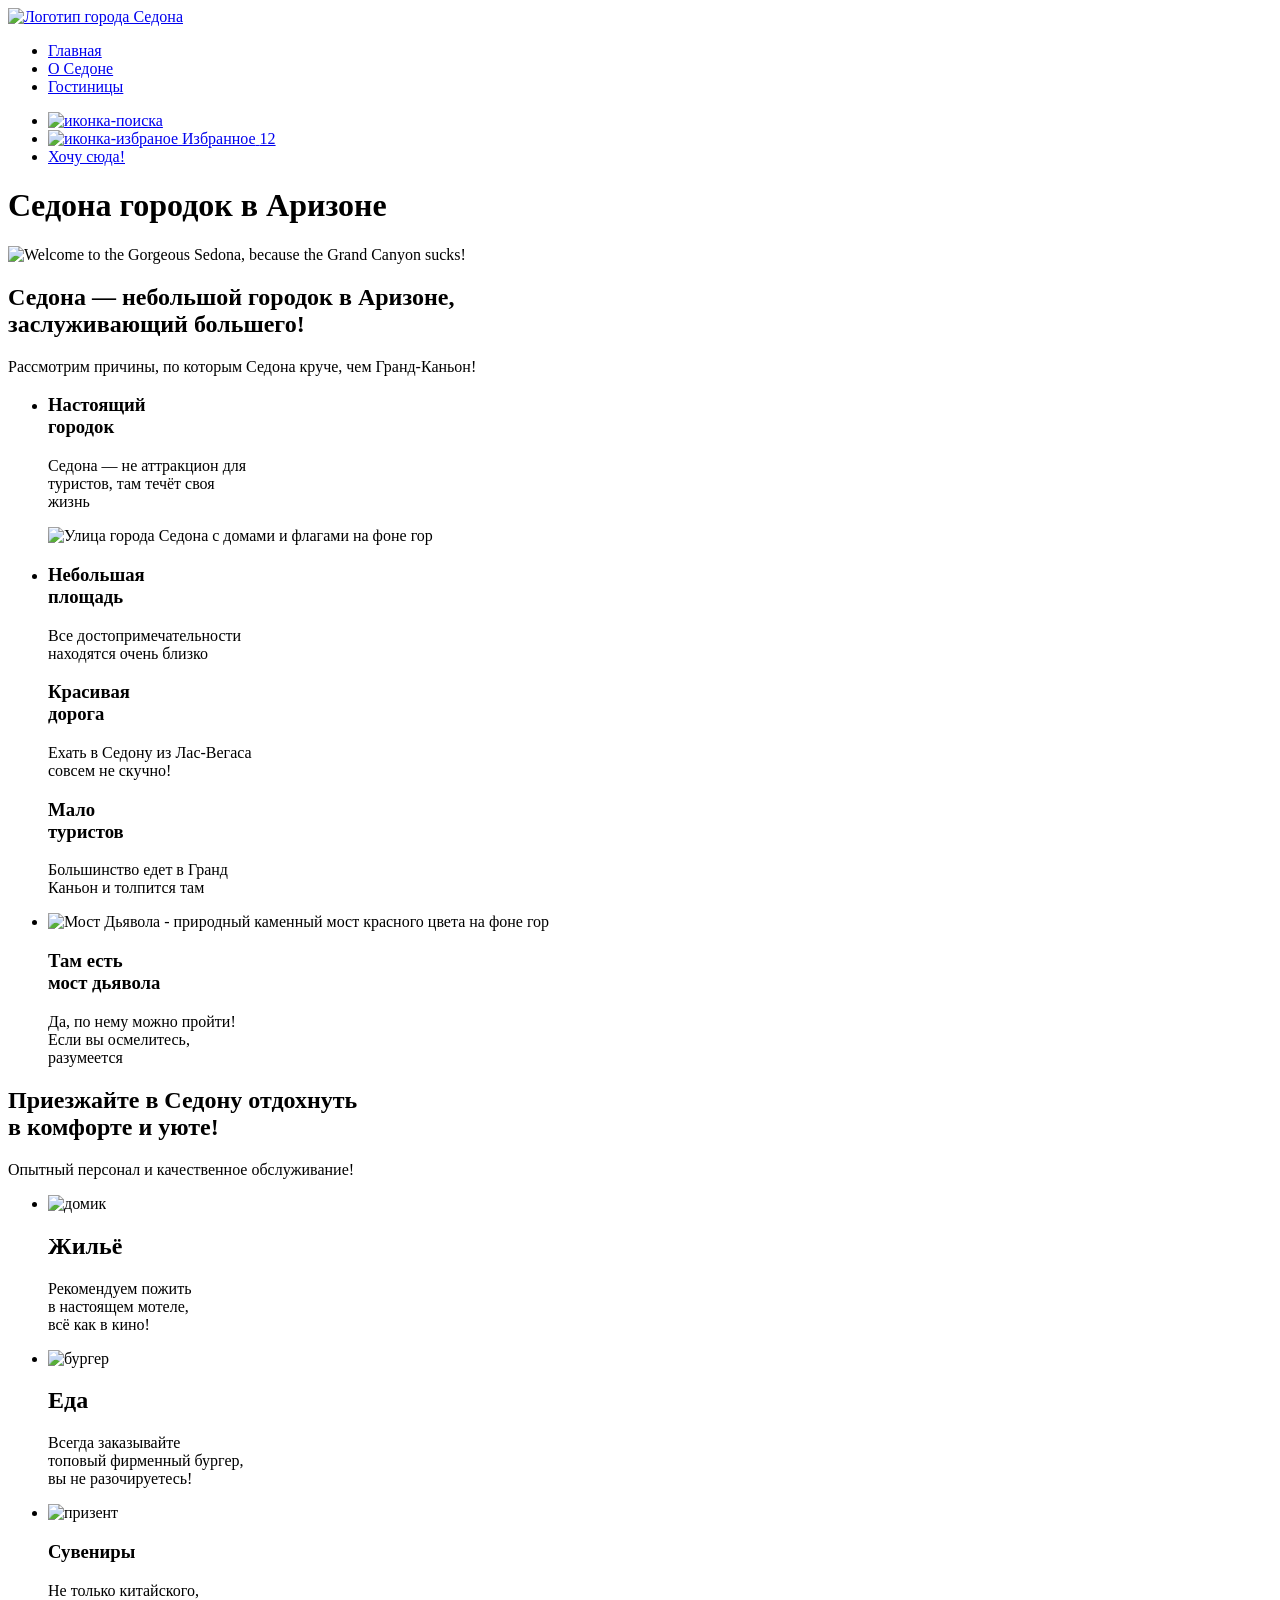
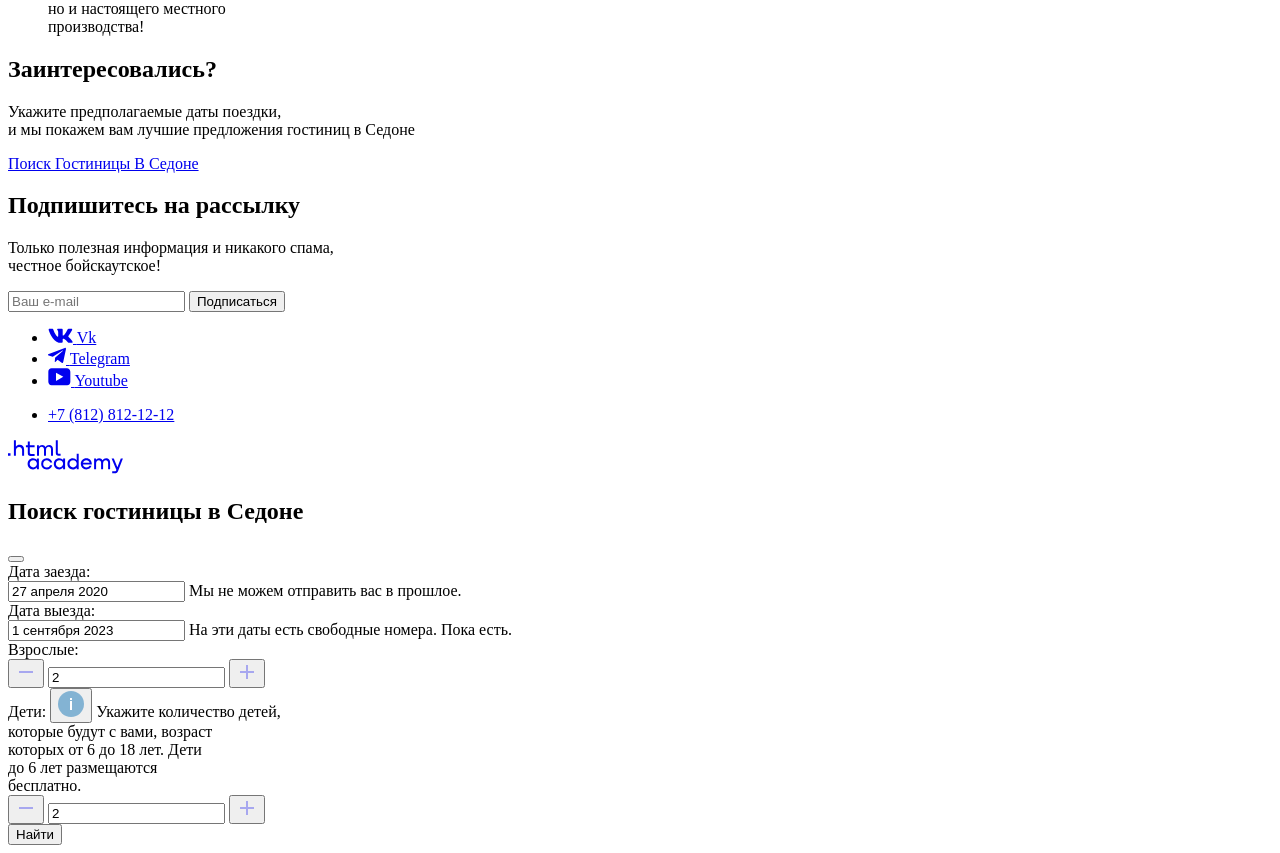
==== index.html @ 28fdcd9d "Merge pull request #2 from Vip2045/master" ====
<!DOCTYPE html>
<html lang="ru">
  <head>
    <meta charset="utf-8" />
    <meta name="viewport" content="width=device-width, initial-scale=1.0" />
    <title>Седона. Гороодок в Аризоне</title>
    <link rel="icon" href="favicon.ico" />
    <link rel="icon" type="images/png" href="images/favicon.png" />
    <link rel="stylesheet" href="styles/styles.css" />
  </head>
  <body>
    <div class="page-container">
      <!-- Header -->
      <header class="page-header" data-test="header">
        <!-- Nav -->
        <nav class="navigation">
          <a class="logo-link" href="index.html" aria-current="page">
            <img
              class="logo-img"
              src="images/logo.svg"
              width="140"
              height="70"
              alt="Логотип города Седона"
            />
          </a>

          <ul class="navigation-list nav">
            <li class="navigation-item">
              <a
                class="navigation-link navigation-link-current"
                href="index.html"
                aria-current="page"
              >
                Главная
              </a>
            </li>
            <li class="navigation-item">
              <a class="navigation-link" href="#">О Седоне</a>
            </li>
            <li class="navigation-item">
              <a class="navigation-link" href="catalog.html">Гостиницы</a>
            </li>
          </ul>

          <ul class="navigation-user nav">
            <li class="navigation-item">
              <a class="navigation-link navigation-search" href="#">
                <img
                  src="images/search.svg"
                  width="20"
                  height="20"
                  alt="иконка-поиска"
                />
              </a>
            </li>

            <li class="navigation-item">
              <a class="navigation-link navigation-favorites" href="#">
                <img
                  src="images/heart.svg"
                  width="20"
                  height="20"
                  alt="иконка-избраное"
                />
                <span class="visually-hidden">Избранное</span>
                <span class="favorite-badge">12</span>
              </a>
            </li>

            <li class="navigation-item">
              <a class="navigation-button-link" href="#"> Хочу сюда!</a>
            </li>
          </ul>
        </nav>
      </header>

      <!--Основной контент-->
      <main class="main-index" data-test="main">
        <h1 class="visually-hidden">Cедона городок в Аризоне</h1>
        <section class="hero" data-test="hero">
          <img
            class="hero-img"
            src="images/welcome.svg"
            width="458"
            height="352"
            alt="Welcome to the Gorgeous Sedona, because the Grand Canyon sucks!"
          />
        </section>

        <!-- advantages -->
        <section class="advantages" data-test="advantages">
          <h2 class="advantages-title">
            Седона — небольшой городок в Аризоне, <br />
            заслуживающий большего!
          </h2>
          <p class="advantages-description">
            Рассмотрим причины, по которым Седона круче, чем Гранд-Каньон!
          </p>

          <ul class="advantages-list">
            <!-- Первый ряд: карточка + фото -->
            <li class="advantages-item advantages-blue">
              <div class="advantages-content">
                <h3 class="advantages-subtitle">
                  <div class="advantages-line"></div>
                  Настоящий <br />
                  городок
                </h3>

                <p class="advantages-text">
                  Седона — не аттракцион для <br />
                  туристов, там течёт своя <br />
                  жизнь
                </p>
              </div>
              <img
                class="img-advantages"
                src="images/advantages1.jpg"
                width="800"
                height="385"
                alt="Улица города Седона с домами и флагами на фоне гор"
              />
            </li>

            <!-- Второй ряд: 3 карточки -->
            <li class="advantages-row">
              <div class="advantages-item advantages-light">
                <div class="advantages-content">
                  <h3 class="advantages-subtitle">
                    <div class="advantages-line line-grey"></div>
                    Небольшая <br />
                    площадь
                  </h3>

                  <p class="advantages-text">
                    Все достопримечательности <br />
                    находятся очень близко
                  </p>
                </div>
              </div>

              <div class="advantages-item advantages-light-blue">
                <div class="advantages-content">
                  <h3 class="advantages-subtitle">
                    <div class="advantages-line line-grey"></div>
                    Красивая <br />
                    дорога
                  </h3>

                  <p class="advantages-text">
                    Ехать в Седону из Лас-Вегаса <br />
                    совсем не скучно!
                  </p>
                </div>
              </div>

              <div class="advantages-item advantages-light">
                <div class="advantages-content">
                  <h3 class="advantages-subtitle">
                    <div class="advantages-line line-grey"></div>
                    Мало <br />
                    туристов
                  </h3>

                  <p class="advantages-text">
                    Большинство едет в Гранд <br />
                    Каньон и толпится там
                  </p>
                </div>
              </div>
            </li>

            <!-- Третий ряд: фото + карточка -->
            <li class="advantages-item advantages-blue">
              <img
                class="img-advantages"
                src="images/advantages2.jpg"
                width="800"
                height="385"
                alt="Мост Дьявола - природный каменный мост красного цвета на фоне гор"
              />
              <div class="advantages-content">
                <h3 class="advantages-subtitle blue-subtitle">
                  <div class="advantages-line"></div>
                  Там есть <br />
                  мост дьявола
                </h3>
                <p class="advantages-text">
                  Да, по нему можно пройти! <br />
                  Если вы осмелитесь, <br />
                  разумеется
                </p>
              </div>
            </li>
          </ul>
        </section>

        <!--- services --->
        <section class="services" data-test="service">
          <header class="services-header">
            <h2 class="services-title">
              Приезжайте в Седону отдохнуть <br />
              в комфорте и уюте!
            </h2>
            <p class="services-description">
              Опытный персонал и качественное обслуживание!
            </p>
          </header>

          <ul class="services-list">
            <li class="service-item light-blue">
              <div class="service-icon">
                <img
                  class="img-service"
                  src="images/home.svg"
                  width="75"
                  height="72"
                  alt="домик"
                  aria-hidden="true"
                />
              </div>
              <h2 class="service-subtitle">Жильё</h2>
              <p class="service-text">
                Рекомендуем пожить <br />
                в настоящем мотеле, <br />
                всё как в кино!
              </p>
            </li>

            <li class="service-item light" role="listitem">
              <div class="service-icon">
                <img
                  class="img-service"
                  src="images/burger.svg"
                  width="75"
                  height="72"
                  alt="бургер"
                  aria-hidden="true"
                />
              </div>
              <h2 class="service-subtitle">Еда</h2>
              <p class="service-text">
                Всегда заказывайте <br />
                топовый фирменный бургер, <br />
                вы не разочируетесь!
              </p>
            </li>

            <li class="service-item light-blue" role="listitem">
              <div class="service-icon">
                <img
                  class="img-service"
                  src="images/present.svg"
                  width="75"
                  height="72"
                  alt="призент"
                  aria-hidden="true"
                />
              </div>
              <h3 class="service-subtitle">Сувениры</h3>
              <p class="service-text">
                Не только китайского,<br />
                но и настоящего местного <br />
                производства!
              </p>
            </li>
          </ul>
        </section>

        <!--- search --->
        <section class="search" data-test="search">
          <h2 class="search-title">Заинтересовались?</h2>
          <p class="search-desc">
            Укажите предполагаемые даты поездки,<br />и мы покажем вам лучшие
            предложения гостиниц в Седоне
          </p>

          <a class="search-button" href="catalog.html">
            Поиск Гостиницы В Седоне
          </a>
        </section>

        <!--- subscribe --->
        <section class="subscribe" data-test="subscribe">
          <h2 class="subscribe-title">Подпишитесь на рассылку</h2>
          <p class="subscribe-text">
            Только полезная информация и никакого спама,<br />
            честное бойскаутское!
          </p>

          <form
            class="subscribe-form"
            action="http://echo.htmlacademy.ru/"
            method="post"
          >
            <div class="flex-subscribe-field">
              <label class="visually-hidden" for="email"></label>
              <input
                class="field"
                type="email"
                name="email"
                placeholder="Ваш e-mail"
                id="email"
              />
              <button class="button subcribe-button" type="submit">
                Подписаться
              </button>
            </div>
          </form>
        </section>
      </main>

      <!--- footer --->
      <footer class="page-footer" data-test="footer">
        <section class="footer-social">
          <ul class="footer-social-list">
            <li class="footer-social-item">
              <a
                class="footer-social-link footer-social"
                href="https://vk.com/htmlacademy"
              >
                <svg
                  xmlns="http://www.w3.org/2000/svg"
                  width="25"
                  height="15"
                  fill="none"
                >
                  <path
                    fill="currentColor"
                    fill-rule="evenodd"
                    d="M24.12 1.8c.16-.54 0-.94-.8-.94H20.7c-.67 0-.98.34-1.15.73 0 0-1.33 3.2-3.22 5.27-.61.6-.9.8-1.23.8-.16 0-.41-.2-.41-.75v-5.1c0-.66-.19-.95-.74-.95H9.82c-.42 0-.67.3-.67.59 0 .62.95.76 1.04 2.51v3.8c0 .83-.15.98-.48.98-.9 0-3.06-3.2-4.34-6.88-.25-.72-.5-1-1.18-1H1.57c-.75 0-.9.34-.9.73 0 .68.89 4.07 4.14 8.55 2.17 3.06 5.23 4.72 8 4.72 1.68 0 1.88-.37 1.88-1v-2.32c0-.74.16-.88.7-.88.38 0 1.05.19 2.6 1.66 1.79 1.75 2.08 2.54 3.08 2.54h2.63c.75 0 1.12-.37.9-1.1-.23-.72-1.08-1.77-2.2-3.02-.62-.71-1.54-1.48-1.82-1.86-.39-.5-.28-.71 0-1.15 0 0 3.2-4.42 3.54-5.93Z"
                    clip-rule="evenodd"
                  />
                </svg>
                <span class="visually-hidden">Vk</span>
              </a>
            </li>

            <li class="footer-social-item">
              <a
                class="footer-social-link footer-social"
                href="https://t.me/htmlacademy"
              >
                <svg xmlns="http://www.w3.org/2000/svg" width="18" height="17">
                  <path
                    fill="currentColor"
                    d="M16.79.96.84 7.1c-1.09.44-1.08 1.05-.2 1.32l4.1 1.28 9.47-5.98c.44-.27.85-.13.52.17l-7.68 6.93-.28 4.22c.41 0 .6-.2.83-.41l1.99-1.94 4.13 3.06c.77.42 1.31.2 1.5-.71l2.72-12.8c.28-1.1-.43-1.61-1.16-1.28Z"
                  />
                </svg>
                <span class="visually-hidden">Telegram</span>
              </a>
            </li>

            <li class="footer-social-item">
              <a
                class="footer-social-link footer-social"
                href="https://www.youtube.com/@HTMLAcademyTV"
              >
                <svg
                  xmlns="http://www.w3.org/2000/svg"
                  width="23"
                  height="18"
                  fill="none"
                >
                  <path
                    fill="currentColor"
                    d="M18.94.36H3.51C1.65.36.33 1.95.33 3.76v10.09c0 1.91 1.32 3.5 3.18 3.5h15.65c1.64 0 3.17-1.59 3.17-3.4V3.76c-.22-1.8-1.53-3.4-3.39-3.4ZM7.99 12.89V4.82l7.34 4.04-7.34 4.03Z"
                  />
                </svg>
                <span class="visually-hidden">Youtube</span>
              </a>
            </li>
          </ul>
        </section>

        <ul class="footer-contacts">
          <li class="footer-contacts-link">
            <a class="footer-contacts-phone" href="tel:+78128121212">
              +7 (812) 812-12-12
            </a>
          </li>
        </ul>

        <a class="htmlacademy-link" href="https://htmlacademy.ru/">
          <svg
            xmlns="http://www.w3.org/2000/svg"
            width="115"
            height="34"
            fill="none"
          >
            <path
              fill="currentColor"
              d="M0 13.26v2.6h2.5v-2.6H0ZM11.6 4.86c-1.6 0-2.8.7-3.6 1.7h-.1V.36h-2v15.5h2v-5.3c0-2.1 1.3-3.6 3.3-3.6 1.8 0 2.9 1.4 2.9 3.2v5.7h2v-6.1c.1-3-1.8-4.9-4.5-4.9ZM26.6 5.16h-4.8v-3.7h-2v3.8h-1.9v2h1.9v6c0 1.7 1 2.7 2.7 2.7h4.1v-2h-3.7c-.7 0-1.1-.4-1.1-1.1v-5.7h4.8v-2ZM41.1 4.96c-1.6 0-2.9.8-3.5 2.1h-.1c-.6-1.2-1.8-2.1-3.4-2.1-1.4 0-2.5.8-3.1 1.8h-.1v-1.6H29v10.6h2v-5.4c0-2 1-3.5 2.6-3.5 1.5 0 2.4 1 2.4 2.6v6.3h2v-5.6c0-2.4 1.4-3.3 2.6-3.3 1.5 0 2.4 1 2.4 2.6v6.3h2v-6.5c.1-2.5-1.4-4.3-3.9-4.3ZM47.8 13.06c0 1.7 1 2.7 2.8 2.7h2v-2h-1.7c-.7 0-1.1-.4-1.1-1.1V.36h-2v12.7ZM28.9 20.06c-.9-1.1-2.2-1.8-3.9-1.8-3.1 0-5.4 2.3-5.4 5.6s2.3 5.6 5.4 5.6c1.8 0 3-.8 3.8-1.9h.1v1.6h2v-10.6h-2v1.5Zm-3.6 7.4c-2.2 0-3.6-1.6-3.6-3.6s1.4-3.6 3.6-3.6 3.6 1.6 3.6 3.6c0 1.9-1.4 3.6-3.6 3.6ZM44.2 22.36c-.5-2.4-2.6-4.1-5.4-4.1a5.4 5.4 0 0 0-5.6 5.6c0 3.1 2.2 5.6 5.6 5.6 2.8 0 4.9-1.8 5.4-4.2h-2.1a3.4 3.4 0 0 1-3.3 2.3c-2.2 0-3.6-1.6-3.6-3.6s1.4-3.6 3.6-3.6c1.6 0 2.8 1 3.3 2.2h2.1v-.2ZM55.1 20.06c-.9-1.1-2.2-1.8-3.9-1.8-3.1 0-5.4 2.3-5.4 5.6s2.3 5.6 5.4 5.6c1.8 0 3-.8 3.8-1.9h.1v1.6h2v-10.6h-2v1.5Zm-3.6 7.4c-2.2 0-3.6-1.6-3.6-3.6s1.4-3.6 3.6-3.6 3.6 1.6 3.6 3.6c0 1.9-1.5 3.6-3.6 3.6ZM68.7 20.16c-.9-1.1-2.2-1.9-3.9-1.9-3.1 0-5.4 2.3-5.4 5.6s2.2 5.6 5.4 5.6c1.7 0 3-.8 3.8-1.8h.1v1.5h2v-15.4h-2v6.4Zm-3.6 7.3c-2.2 0-3.6-1.6-3.6-3.6s1.4-3.6 3.6-3.6 3.6 1.6 3.6 3.6c-.1 2-1.5 3.6-3.6 3.6ZM78.3 18.26c-3.3 0-5.5 2.5-5.5 5.6 0 3 2.1 5.6 5.5 5.6 2.5 0 4.5-1.3 5.2-3.6h-2.1c-.5 1-1.6 1.6-3 1.6-1.9 0-3.3-1.3-3.4-2.9h8.8c.2-3.6-2-6.3-5.5-6.3Zm0 1.9c1.7 0 3 1 3.3 2.6h-6.5c.3-1.5 1.5-2.6 3.2-2.6ZM98.2 18.26c-1.6 0-2.9.8-3.6 2h-.1c-.6-1.2-1.8-2-3.4-2-1.4 0-2.5.7-3.1 1.8v-1.5h-1.9v10.6h2v-5.4c0-2 1-3.4 2.6-3.5 1.5 0 2.4 1 2.4 2.6v6.3h2v-5.6c0-2.4 1.4-3.3 2.6-3.3 1.5 0 2.4 1 2.4 2.6v6.3h2v-6.5c.1-2.6-1.4-4.4-3.9-4.4ZM109.4 27.36l-3.6-8.9h-2.2l4.8 11.6c-.3.9-.7 1.2-1.7 1.2h-2.5v2h2.5c1.8 0 2.8-.8 3.5-2.6l4.7-12.2h-2.1l-3.4 8.9Z"
            />
          </svg>
        </a>
      </footer>

      <!--- modal --->
      <div class="modal-container modal-container-close">
        <div class="modal" data-test="modal">
          <div class="modal-header">
            <h2 class="modal-title">Поиск гостиницы в Седоне</h2>
            <button type="button" class="modal-close-button"></button>
          </div>

          <div class="modal-content">
            <form class="modal-form">
              <div class="form-fields">
                <div class="field-group">
                  <label for="date-start" class="text-label"
                    >Дата заезда:</label
                  >
                  <div class="input-group">
                    <input
                      type="text"
                      id="date-start"
                      class="image-placeholder"
                      value="27 апреля 2020"
                      placeholder="Укажите дату"
                    />
                    <span class="warning-text"
                      >Мы не можем отправить вас в прошлое.</span
                    >
                  </div>
                </div>

                <div class="field-group">
                  <label for="date-finish" class="text-label"
                    >Дата выезда:</label
                  >
                  <div class="input-group">
                    <input
                      type="text"
                      id="date-finish"
                      class="image-placeholder"
                      value="1 сентября 2023"
                      placeholder="Укажите дату"
                    />
                    <span class="success-text"
                      >На эти даты есть свободные номера. Пока есть.</span
                    >
                  </div>
                </div>

                <div class="field-container">
                  <div class="field-group">
                    <label class="text-label-counter" for="adults"
                      >Взрослые:</label
                    >
                    <div class="counter-group">
                      <button
                        type="button"
                        class="counter-button-minus"
                        data-target="adults"
                      >
                        <a class="button-minus" href="#">
                          <svg
                            xmlns="http://www.w3.org/2000/svg"
                            width="20"
                            height="20"
                            fill="none"
                            viewBox="0 0 20 20"
                          >
                            <path
                              fill="currentColor"
                              fill-opacity=".3"
                              d="M3 9v2h14V9z"
                            />
                          </svg>
                        </a>
                      </button>
                      <input
                        type="text"
                        id="adults"
                        class="counter-input"
                        value="2"
                      />
                      <button
                        type="button"
                        class="counter-button-plus"
                        data-target="adults"
                      >
                        <a class="button-plus" href="#">
                          <svg
                            xmlns="http://www.w3.org/2000/svg"
                            width="20"
                            height="20"
                            fill="none"
                            viewBox="0 0 20 20"
                          >
                            <path
                              fill="currentColor"
                              fill-opacity=".3"
                              d="M17 9h-6V3H9v6H3v2h6v6h2v-6h6z"
                            />
                          </svg>
                        </a>
                      </button>
                    </div>
                  </div>

                  <div class="field-group">
                    <label
                      class="text-label-counter text-label-children"
                      for="children"
                      >Дети:</label
                    >
                    <span class="tooltip">
                      <button class="tooltip-toggle" type="button">
                        <svg
                          class="tooltip-icon"
                          xmlns="http://www.w3.org/2000/svg"
                          width="26"
                          height="26"
                          fill="none"
                          viewBox="0 0 26 26"
                        >
                          <circle cx="13" cy="13" r="13" fill="#83b3d3" />
                          <path
                            fill="#fff"
                            fill-rule="evenodd"
                            d="M12 7h2v2h-2zm2 12h-2v-9h2z"
                            clip-rule="evenodd"
                          />
                        </svg>
                      </button>
                      <span class="tooltip-text"
                        >Укажите количество детей, <br />
                        которые будут с вами, возраст <br />
                        которых от 6 до 18 лет. Дети <br />
                        до 6 лет размещаются <br />
                        бесплатно.</span
                      >
                    </span>
                    <div class="counter-group">
                      <button
                        type="button"
                        class="counter-button-minus"
                        data-target="children"
                      >
                        <a class="button-minus" href="#">
                          <svg
                            xmlns="http://www.w3.org/2000/svg"
                            width="20"
                            height="20"
                            fill="none"
                            viewBox="0 0 20 20"
                          >
                            <path
                              fill="currentColor"
                              fill-opacity=".3"
                              d="M3 9v2h14V9z"
                            />
                          </svg>
                        </a>
                      </button>
                      <input
                        type="text"
                        id="children"
                        class="counter-input"
                        value="2"
                      />
                      <button
                        type="button"
                        class="counter-button-plus"
                        data-target="children"
                      >
                        <a class="button-plus" href="#">
                          <svg
                            xmlns="http://www.w3.org/2000/svg"
                            width="20"
                            height="20"
                            fill="none"
                            viewBox="0 0 20 20"
                          >
                            <path
                              fill="currentColor"
                              fill-opacity=".3"
                              d="M17 9h-6V3H9v6H3v2h6v6h2v-6h6z"
                            />
                          </svg>
                        </a>
                      </button>
                    </div>
                  </div>
                </div>
              </div>

              <button type="button" class="button modal-button">Найти</button>
            </form>
          </div>
        </div>
      </div>
    </div>
  </body>
</html>
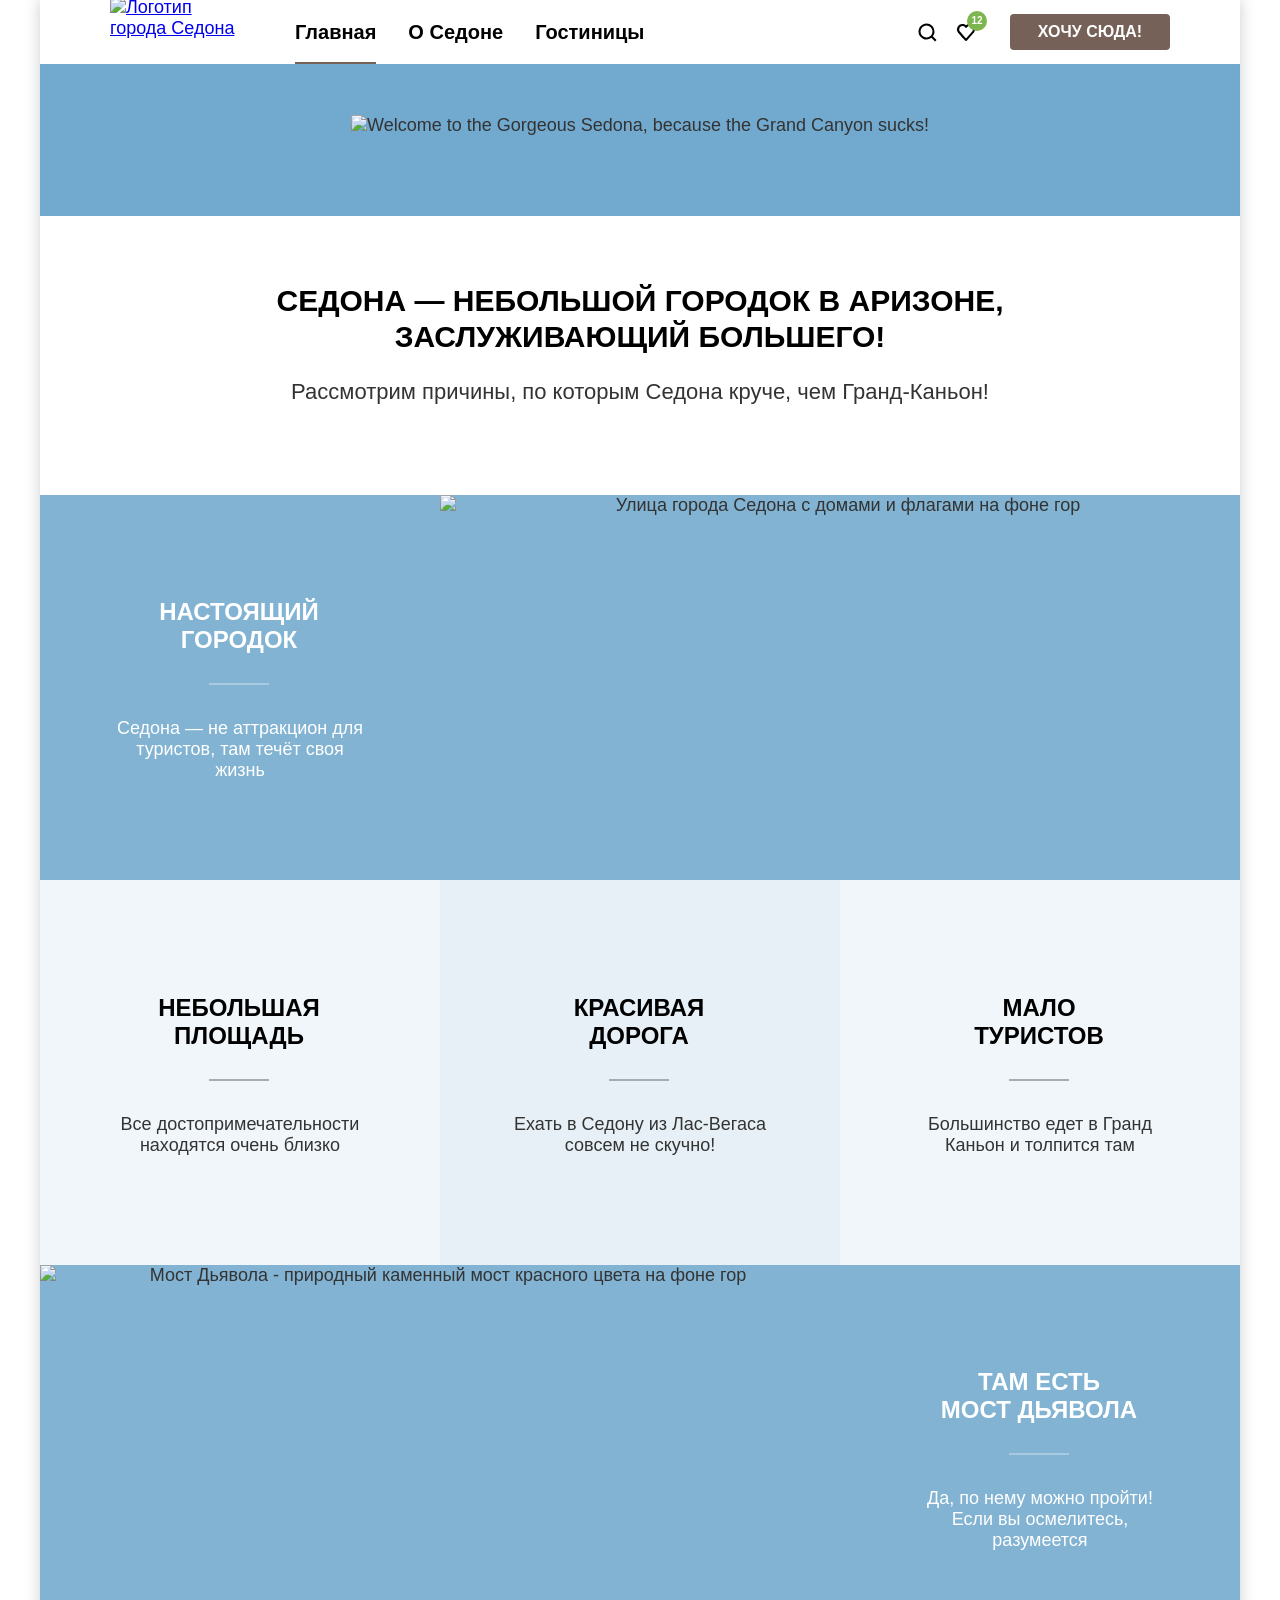
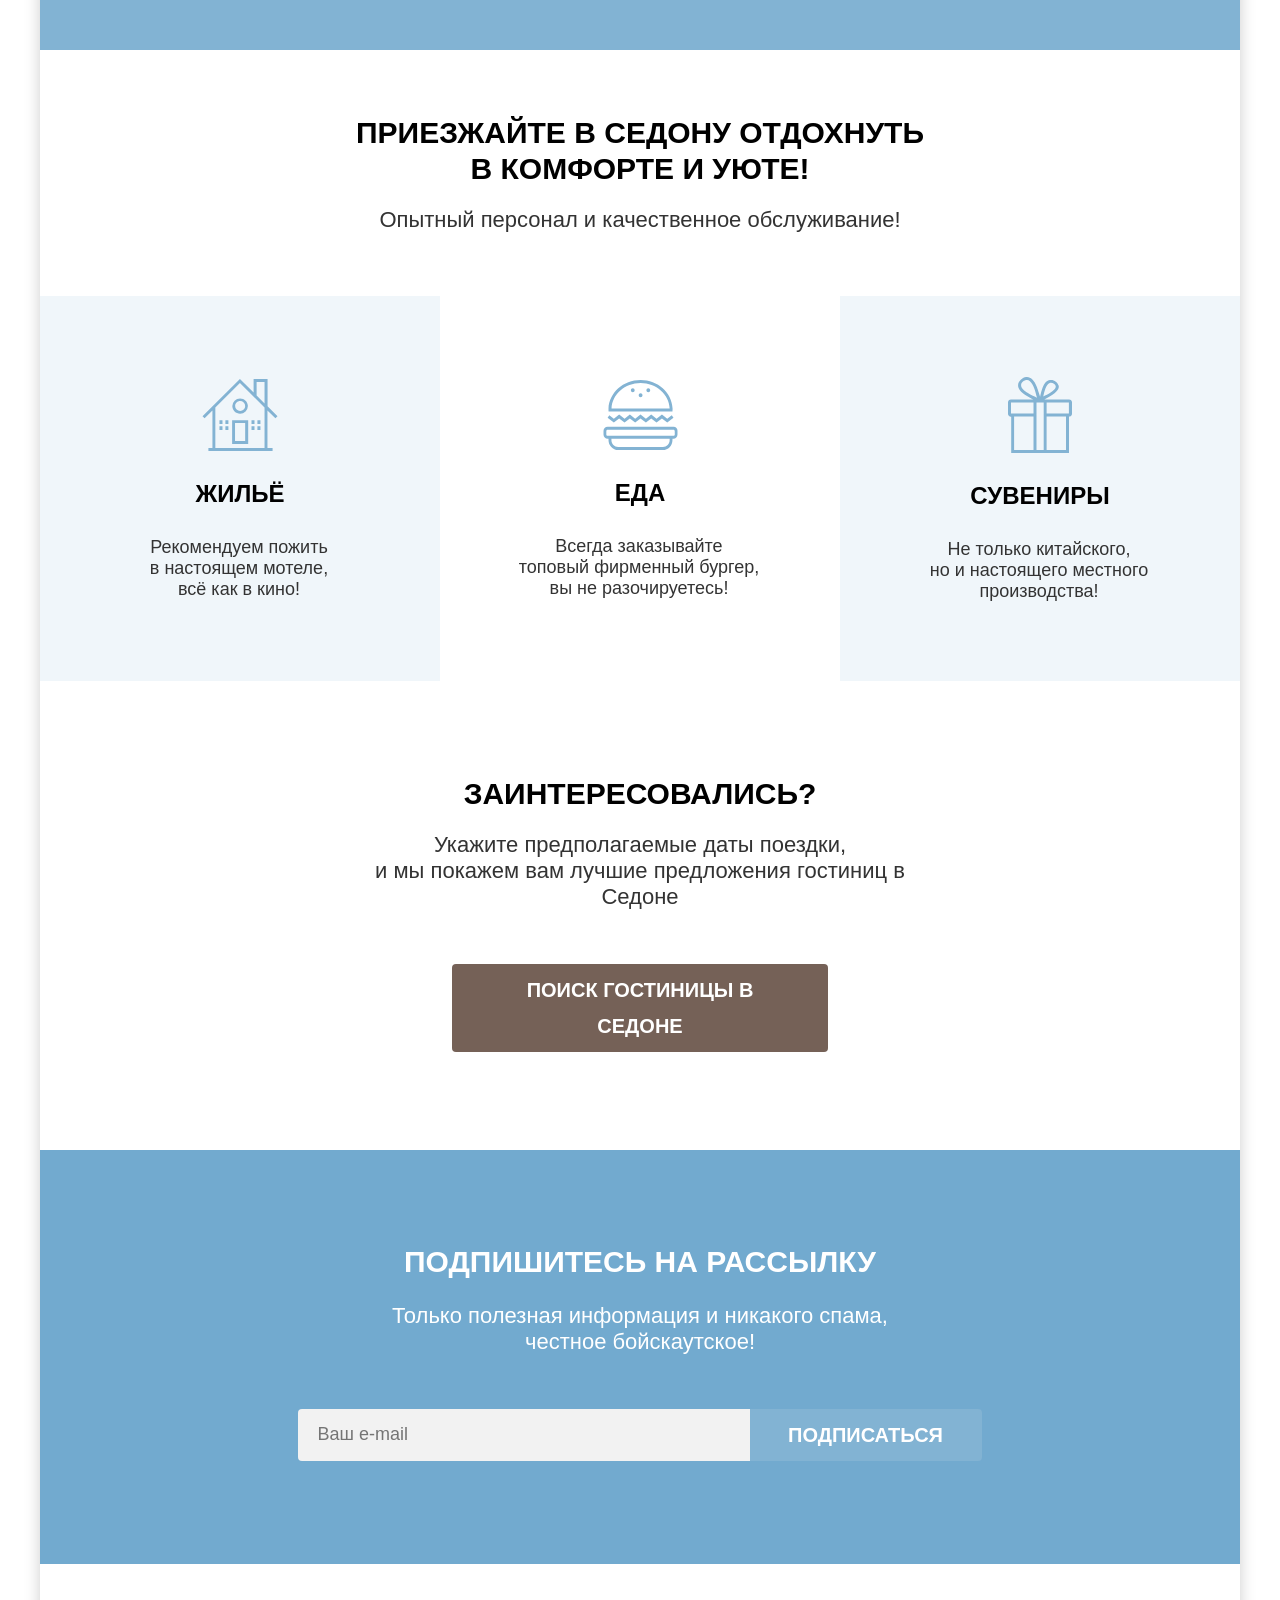
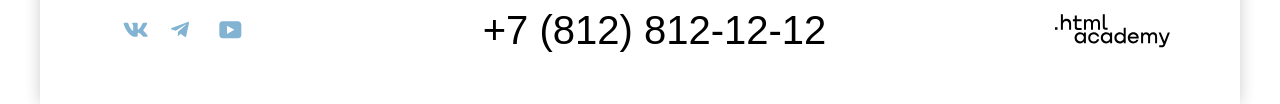
==== commit 86bb3761: "Merge pull request #3 from Vip2045/master" ====
--- a/index.html
+++ b/index.html
@@ -45,25 +45,35 @@
           <ul class="navigation-user nav">
             <li class="navigation-item">
               <a class="navigation-link navigation-search" href="#">
-                <img
-                  src="images/search.svg"
+                <svg
+                  xmlns="http://www.w3.org/2000/svg"
                   width="20"
                   height="20"
-                  alt="иконка-поиска"
-                />
+                  fill="none"
+                >
+                  <path
+                    fill="currentColor"
+                    d="m19.5 18-3.7-3.67c1-1.3 1.7-2.98 1.7-4.87a8 8 0 0 0-8-7.96c-4.4 0-8 3.68-8 8.06a8 8 0 0 0 12.9 6.26l3.7 3.68 1.4-1.5Zm-10-2.48a6 6 0 0 1-6-5.96 6 6 0 0 1 12 0 6 6 0 0 1-6 5.96Z"
+                  />
+                </svg>
               </a>
             </li>
 
             <li class="navigation-item">
               <a class="navigation-link navigation-favorites" href="#">
-                <img
-                  src="images/heart.svg"
+                <svg
+                  xmlns="http://www.w3.org/2000/svg"
                   width="20"
                   height="20"
-                  alt="иконка-избраное"
-                />
+                  fill="none"
+                >
+                  <path
+                    fill="currentColor"
+                    d="M9.9 19a.9.9 0 0 1-.8-.4c-5.4-6.1-6.7-7.5-7-7.9A5.4 5.4 0 0 1 6.5 2C7.8 2 9 2.5 10 3.3a5.46 5.46 0 0 1 9 4.1c0 1.3-.5 2.5-1.3 3.4l-7 7.9c-.2.2-.4.3-.8.3Zm-6-9.5c.3.4 3.5 4 6.1 6.9l6.2-7c.5-.5.7-1.2.7-2 0-1.8-1.5-3.3-3.3-3.3-1 0-2 .5-2.7 1.3-.3.3-.6.4-.9.4-.3 0-.6-.2-.8-.4-.7-.8-1.7-1.3-2.7-1.3-1.8 0-3.3 1.5-3.3 3.3-.1.9.3 1.6.7 2.1-.1 0-.1 0 0 0Z"
+                  />
+                </svg>
                 <span class="visually-hidden">Избранное</span>
-                <span class="favorite-badge">12</span>
+                <span class="favorite-badge" width="20" height="20"> 12</span>
               </a>
             </li>
 
@@ -102,7 +112,7 @@
             <li class="advantages-item advantages-blue">
               <div class="advantages-content">
                 <h3 class="advantages-subtitle">
-                  <div class="advantages-line"></div>
+                  <span class="advantages-line"></span>
                   Настоящий <br />
                   городок
                 </h3>
@@ -127,7 +137,7 @@
               <div class="advantages-item advantages-light">
                 <div class="advantages-content">
                   <h3 class="advantages-subtitle">
-                    <div class="advantages-line line-grey"></div>
+                    <span class="advantages-line line-grey"></span>
                     Небольшая <br />
                     площадь
                   </h3>
@@ -142,7 +152,7 @@
               <div class="advantages-item advantages-light-blue">
                 <div class="advantages-content">
                   <h3 class="advantages-subtitle">
-                    <div class="advantages-line line-grey"></div>
+                    <span class="advantages-line line-grey"></span>
                     Красивая <br />
                     дорога
                   </h3>
@@ -157,7 +167,7 @@
               <div class="advantages-item advantages-light">
                 <div class="advantages-content">
                   <h3 class="advantages-subtitle">
-                    <div class="advantages-line line-grey"></div>
+                    <span class="advantages-line line-grey"></span>
                     Мало <br />
                     туристов
                   </h3>
@@ -181,7 +191,7 @@
               />
               <div class="advantages-content">
                 <h3 class="advantages-subtitle blue-subtitle">
-                  <div class="advantages-line"></div>
+                  <span class="advantages-line"></span>
                   Там есть <br />
                   мост дьявола
                 </h3>
@@ -197,7 +207,7 @@
 
         <!--- services --->
         <section class="services" data-test="service">
-          <header class="services-header">
+          <div class="services-header">
             <h2 class="services-title">
               Приезжайте в Седону отдохнуть <br />
               в комфорте и уюте!
@@ -205,60 +215,84 @@
             <p class="services-description">
               Опытный персонал и качественное обслуживание!
             </p>
-          </header>
-
+          </div>
+        </section>
+
+        <section class="services-cards">
           <ul class="services-list">
             <li class="service-item light-blue">
               <div class="service-icon">
-                <img
-                  class="img-service"
-                  src="images/home.svg"
-                  width="75"
+                <svg
+                  xmlns="http://www.w3.org/2000/svg"
+                  width="76"
                   height="72"
-                  alt="домик"
-                  aria-hidden="true"
-                />
-              </div>
-              <h2 class="service-subtitle">Жильё</h2>
-              <p class="service-text">
+                  fill="none"
+                >
+                  <path
+                    fill="#83B3D3"
+                    d="M30.12 65h16.06V41.2H30.12V65Zm2.91-20.9h10.14v18H33.03v-18Z"
+                  />
+                  <path
+                    fill="#83B3D3"
+                    d="m73.4 39.3 2.1-2.1-9.94-9.9V0H51.6v13.6L37.95 0 .5 37.2l2.1 2.1 7.84-7.8v37.6H6.42V72h64.16v-2.9h-5.12V31.5l7.93 7.8ZM62.54 69.1h-49.2V28.5l24.6-24.4 24.6 24.4v40.6Zm0-44.7-7.93-7.9V2.9h7.93v21.5Z"
+                  />
+                  <path
+                    fill="#83B3D3"
+                    d="M30.32 27.1c0 4.3 3.51 7.7 7.73 7.7a7.8 7.8 0 0 0 7.83-7.7c0-4.3-3.51-7.7-7.83-7.7a7.72 7.72 0 0 0-7.73 7.7Zm7.83-5a5 5 0 0 1 5.02 4.9c0 2.7-2.2 4.9-5.02 4.9a5 5 0 0 1-5.02-4.9c0-2.7 2.2-4.9 5.02-4.9ZM20.48 41.2h-3.01v3.9h3.01v-3.9ZM26.4 41.2h-3v3.9h3v-3.9ZM20.48 47.2h-3.01v3.9h3.01v-3.9ZM26.4 47.2h-3v3.9h3v-3.9ZM52.5 41.2h-3v3.9h3v-3.9ZM58.43 41.2h-3.01v3.9h3.01v-3.9ZM52.5 47.2h-3v3.9h3v-3.9ZM58.43 47.2h-3.01v3.9h3.01v-3.9Z"
+                  />
+                </svg>
+              </div>
+              <h2 class="service-card-title">Жильё</h2>
+              <p class="service-card-text">
                 Рекомендуем пожить <br />
                 в настоящем мотеле, <br />
                 всё как в кино!
               </p>
             </li>
 
-            <li class="service-item light" role="listitem">
+            <li class="service-item light">
               <div class="service-icon">
-                <img
-                  class="img-service"
-                  src="images/burger.svg"
+                <svg
+                  xmlns="http://www.w3.org/2000/svg"
                   width="75"
-                  height="72"
-                  alt="бургер"
-                  aria-hidden="true"
-                />
-              </div>
-              <h2 class="service-subtitle">Еда</h2>
-              <p class="service-text">
+                  height="70"
+                  fill="none"
+                >
+                  <path
+                    fill="#83B3D3"
+                    d="M70.58 46.7H4.6C2.31 46.7.5 48.6.5 51v3.5c0 2.4 1.9 4.3 4.11 4.3h.9v1.1c0 5.5 4.31 10.1 9.63 10.1h44.7c5.32 0 9.63-4.5 9.63-10.1v-1.1h.9c2.31 0 4.12-1.9 4.12-4.3V51a4 4 0 0 0-3.91-4.3Zm-3.91 13.2c0 3.9-3.01 7-6.72 7H15.14c-3.71 0-6.72-3.2-6.72-7v-1.1h58.25v1.1Zm5.1-5.4c0 .7-.6 1.3-1.2 1.3H4.52c-.7 0-1.2-.6-1.2-1.3V51c0-.7.6-1.3 1.2-1.3h65.97c.7 0 1.2.6 1.2 1.3.1 0 .1 3.5.1 3.5ZM16.14 38.4l5.41 4.1 5.32-4.1 5.3 4.1 5.32-4.1 5.42 4.1 5.31-4.1 5.31 4.1 5.42-4.1 5.31 4.1 6.22-4.7-1.7-2.5-4.52 3.4-5.31-4.1-5.42 4.1-5.31-4.1-5.31 4.1-5.42-4.1-5.31 4.1-5.31-4.1-5.32 4.1-5.41-4.1-5.31 4.1-4.52-3.4-1.7 2.5 6.22 4.7 5.3-4.1ZM8.52 31.5h60.95c0-.6.1-1.2.1-1.9v-1.2C68.87 12.7 54.84 0 37.6 0 20.25 0 6.21 12.7 5.51 28.5v1.2c0 .6 0 1.2.1 1.8h2.91ZM37.59 3c15.64 0 28.47 11.3 29.08 25.5H8.52C9.12 14.4 21.95 3 37.59 3Z"
+                  />
+                  <path
+                    fill="#83B3D3"
+                    d="M37.6 17.3c1.05 0 1.9-.9 1.9-2s-.85-2-1.9-2c-1.06 0-1.91.9-1.91 2s.85 2 1.9 2ZM29.77 12.2c1.06 0 1.9-.9 1.9-2s-.84-2-1.9-2c-1.05 0-1.9.9-1.9 2s.85 2 1.9 2ZM45.31 12.2c1.05 0 1.9-.9 1.9-2s-.85-2-1.9-2c-1.05 0-1.9.9-1.9 2s.85 2 1.9 2Z"
+                  />
+                </svg>
+              </div>
+              <h2 class="service-card-title">Еда</h2>
+              <p class="service-card-text">
                 Всегда заказывайте <br />
                 топовый фирменный бургер, <br />
                 вы не разочируетесь!
               </p>
             </li>
 
-            <li class="service-item light-blue" role="listitem">
+            <li class="service-item light-blue">
               <div class="service-icon">
-                <img
-                  class="img-service"
-                  src="images/present.svg"
-                  width="75"
-                  height="72"
-                  alt="призент"
-                  aria-hidden="true"
-                />
-              </div>
-              <h3 class="service-subtitle">Сувениры</h3>
-              <p class="service-text">
+                <svg
+                  width="64"
+                  height="76"
+                  viewBox="0 0 64 76"
+                  fill="none"
+                  xmlns="http://www.w3.org/2000/svg"
+                >
+                  <path
+                    d="M61.1 22.4625H61H36.3C50.1 15.5576 51.2 11.1546 50.7 8.75288C49.5 4.75007 45 1.74797 40.7 3.34909C35.1 5.45056 33.6 13.7564 32.1 19.7606C30.1 13.6563 28.3 5.95091 23.9 2.04818C22.6 0.947407 20.8 -0.253434 18.1 0.0467764C14.1 0.447057 8.3 5.45056 10.6 11.0545C12.9 16.4583 20.3 19.8607 25.2 22.5626H3.2H2.9C1.3 22.5626 0 23.8635 0 25.4646V36.7725C0 38.3736 1.3 39.6745 2.9 39.6745H3.2V72.9979V75.3996V76H61V75.4996V72.9979V39.5745H61.1C62.7 39.5745 64 38.2736 64 36.6724V25.3645C64 23.7634 62.7 22.4625 61.1 22.4625ZM42.4 5.85084C44.5 5.55063 47.4 7.15176 47.7 9.05309C48.1 11.8551 44.3 14.3568 42.6 15.4576C40.1 17.1588 37.7 18.0594 35.3 19.5604C36.2 15.8579 37.8 6.55133 42.4 5.85084ZM19.5 15.8579C17.3 14.3568 13 11.4548 13.1 8.05239C13.2 4.44986 18.8 1.44776 21.9 4.14965C25.8 7.55203 27.6 15.2574 29 20.7613C25.8 19.2602 22.7 17.9593 19.5 15.8579ZM25.5 72.9979H6.1V39.5745H25.5V72.9979ZM25.5 36.4723H3V25.4646H25.5V36.4723ZM35.7 36.4723V39.4744V72.9979H28.5V39.5745V36.5724V25.5647H35.7V36.4723ZM58 72.9979H38.6V39.5745H58V72.9979ZM60.9 36.4723H38.6V25.4646H60.9V36.4723Z"
+                    fill="#83B3D3"
+                  />
+                </svg>
+              </div>
+              <h2 class="service-card-title">Сувениры</h2>
+              <p class="service-card-text">
                 Не только китайского,<br />
                 но и настоящего местного <br />
                 производства!
@@ -276,8 +310,8 @@
           </p>
 
           <a class="search-button" href="catalog.html">
-            Поиск Гостиницы В Седоне
-          </a>
+            Поиск Гостиницы В Седоне</a
+          >
         </section>
 
         <!--- subscribe --->
@@ -296,10 +330,11 @@
             <div class="flex-subscribe-field">
               <label class="visually-hidden" for="email"></label>
               <input
-                class="field"
+                class="field input"
                 type="email"
                 name="email"
                 placeholder="Ваш e-mail"
+                required
                 id="email"
               />
               <button class="button subcribe-button" type="submit">
@@ -405,7 +440,11 @@
           </div>
 
           <div class="modal-content">
-            <form class="modal-form">
+            <form
+              class="modal-form"
+              action="http://echo.htmlacademy.ru/"
+              method="post"
+            >
               <div class="form-fields">
                 <div class="field-group">
                   <label for="date-start" class="text-label"
@@ -415,9 +454,10 @@
                     <input
                       type="text"
                       id="date-start"
-                      class="image-placeholder"
+                      class="image-placeholder input"
                       value="27 апреля 2020"
                       placeholder="Укажите дату"
+                      required
                     />
                     <span class="warning-text"
                       >Мы не можем отправить вас в прошлое.</span
@@ -433,9 +473,10 @@
                     <input
                       type="text"
                       id="date-finish"
-                      class="image-placeholder"
+                      class="image-placeholder input"
                       value="1 сентября 2023"
                       placeholder="Укажите дату"
+                      required
                     />
                     <span class="success-text"
                       >На эти даты есть свободные номера. Пока есть.</span
@@ -454,7 +495,7 @@
                         class="counter-button-minus"
                         data-target="adults"
                       >
-                        <a class="button-minus" href="#">
+                        <span class="button-minus">
                           <svg
                             xmlns="http://www.w3.org/2000/svg"
                             width="20"
@@ -468,12 +509,12 @@
                               d="M3 9v2h14V9z"
                             />
                           </svg>
-                        </a>
+                        </span>
                       </button>
                       <input
                         type="text"
                         id="adults"
-                        class="counter-input"
+                        class="counter-input input"
                         value="2"
                       />
                       <button
@@ -481,7 +522,7 @@
                         class="counter-button-plus"
                         data-target="adults"
                       >
-                        <a class="button-plus" href="#">
+                        <span class="button-plus">
                           <svg
                             xmlns="http://www.w3.org/2000/svg"
                             width="20"
@@ -495,7 +536,7 @@
                               d="M17 9h-6V3H9v6H3v2h6v6h2v-6h6z"
                             />
                           </svg>
-                        </a>
+                        </span>
                       </button>
                     </div>
                   </div>
@@ -539,7 +580,7 @@
                         class="counter-button-minus"
                         data-target="children"
                       >
-                        <a class="button-minus" href="#">
+                        <span class="button-minus">
                           <svg
                             xmlns="http://www.w3.org/2000/svg"
                             width="20"
@@ -553,12 +594,12 @@
                               d="M3 9v2h14V9z"
                             />
                           </svg>
-                        </a>
+                        </span>
                       </button>
                       <input
                         type="text"
                         id="children"
-                        class="counter-input"
+                        class="counter-input input"
                         value="2"
                       />
                       <button
@@ -566,7 +607,7 @@
                         class="counter-button-plus"
                         data-target="children"
                       >
-                        <a class="button-plus" href="#">
+                        <span class="button-plus">
                           <svg
                             xmlns="http://www.w3.org/2000/svg"
                             width="20"
@@ -580,14 +621,14 @@
                               d="M17 9h-6V3H9v6H3v2h6v6h2v-6h6z"
                             />
                           </svg>
-                        </a>
+                        </span>
                       </button>
                     </div>
                   </div>
                 </div>
               </div>
 
-              <button type="button" class="button modal-button">Найти</button>
+              <button type="submit" class="button modal-button">Найти</button>
             </form>
           </div>
         </div>
--- a/styles/styles.css
+++ b/styles/styles.css
@@ -0,0 +1,2060 @@
+@font-face {
+  font-family: "PT Sans";
+  font-style: normal;
+  font-weight: 400;
+  src: url("../fonts/ptsans-400.woff2") format("woff2");
+  font-display: swap;
+}
+
+@font-face {
+  font-family: "PT Sans";
+  font-style: normal;
+  font-weight: 700;
+  src: url("../fonts/ptsans-700.woff2") format("woff2");
+  font-display: swap;
+}
+
+*,
+*::before,
+*::after {
+  box-sizing: border-box;
+}
+
+/* html */
+html {
+  height: 100%;
+}
+
+body {
+  width: 1200px;
+  display: flex;
+  flex-direction: column;
+  min-height: 100%;
+  margin: 0;
+  margin: 0 auto;
+  font-family: "PT Sans", sans-serif;
+  font-size: 18px;
+  line-height: 21px;
+  font-weight: 400;
+  font-style: normal;
+  color: #333;
+  background-color: #fff;
+  box-shadow: 0 0 15px 0 rgba(0, 0, 0, 0.2);
+}
+
+/* Page-container */
+.page-container {
+  width: 1200px;
+  margin: 0 auto;
+  display: flex;
+  flex-direction: column;
+  height: 100%;
+}
+
+/* Visually-hidden */
+.visually-hidden {
+  width: 1px;
+  height: 1px;
+  margin: -1px;
+  padding: 0;
+  border: 0;
+  clip: rect(0, 0, 0, 0);
+  overflow: hidden;
+}
+
+/* Page-index */
+.main-index {
+  flex-grow: 1;
+}
+
+/* Header */
+.page-header {
+  background-color: #fff;
+  color: #000;
+  padding: 0;
+  margin: 0;
+  width: 100%;
+  z-index: 2;
+}
+
+/* Navigation */
+.navigation {
+  width: 100%;
+  max-width: 1200px;
+  height: 64px;
+  display: flex;
+  align-items: center;
+  justify-content: space-between;
+  background-color: #fff;
+  color: #000;
+  transition: all 0.3s ease;
+  cursor: pointer;
+}
+
+.logo-link {
+  margin-left: 70px;
+}
+
+.logo-img {
+  display: block;
+  width: 100%;
+  text-decoration: none;
+}
+
+.navigation-list {
+  display: flex;
+  align-items: center;
+  flex-wrap: wrap;
+  margin: 0;
+  padding: 0;
+  list-style: none;
+  gap: 20px;
+  margin-right: auto;
+  margin-left: 33px;
+}
+
+.navigation-user {
+  display: flex;
+  align-items: center;
+  gap: 18px;
+  margin-right: 70px;
+  margin-top: 18px;
+  list-style: none;
+}
+
+.navigation-item {
+  position: relative;
+  outline: none;
+  border: none;
+}
+
+.navigation-link {
+  display: flex;
+  align-items: center;
+  font-weight: 700;
+  font-size: 20px;
+  line-height: 24px;
+  text-transform: capitalize;
+  color: #000;
+  text-decoration: none;
+  gap: 5px;
+  margin-left: 12px;
+  transition: all 0.4s ease;
+  cursor: pointer;
+}
+
+.navigation-link:hover,
+.navigation-link:focus {
+  color:#505050;
+}
+
+
+
+.navigation-favorites {
+  margin-left: 1px;
+  margin-right: 12px;
+}
+
+.navigation-link-current {
+  position: relative;
+  display: inline-block;
+}
+
+.navigation-link-current::before {
+  position: absolute;
+  top: 42px;
+  width: 100%;
+  height: 2px;
+  gap: 20px;
+  background-color: #756257;
+  content: "";
+}
+
+.favorite-badge {
+  position: absolute;
+  top: -11px;
+  right: 5px;
+  width: 20px;
+  height: 20px;
+  background-color: #7db54f;
+  border-radius: 10px;
+  color: #fff;
+  display: flex;
+  align-items: center;
+  justify-content: center;
+  font-size: 10px;
+  font-weight: bold;
+  padding: 0 4px;
+  font-family: "PT Sans", sans-serif;
+  line-height: 10px;
+  text-align: center;
+  transition: all 0.4s ease;
+}
+
+.favorite-badge:hover,
+.favorite-badge:focus {
+   background-color: #8ec85f;
+}
+
+
+.navigation-button-link {
+  display: flex;
+  align-items: center;
+  background-color: #756157;
+  justify-content: center;
+  font-weight: 700;
+  font-size: 16px;
+  line-height: 20px;
+  text-transform: uppercase;
+  text-align: center;
+  color: #fff;
+  text-decoration: none;
+  border-radius: 4px;
+  width: 160px;
+  min-height: 36px;
+  cursor: pointer;
+  transition: all 0.3s ease;
+  outline: none;
+}
+
+.navigation-button-link:hover,
+.navigation-button-link:focus {
+  color: #615048;
+}
+
+.navigation-button-link:disabled {
+  color: #e5e5e5;
+}
+
+/* Hero */
+.hero {
+  background-color: #72aacf;
+  background-image: url(../images/ornament.svg), url(../images/index-bg.jpg);
+  background-size: 1200px auto, cover;
+  background-repeat: no-repeat;
+  background-position: center bottom, center;
+  text-align: center;
+  padding-top: 30px;
+  padding-bottom: 50px;
+}
+
+.hero-img {
+  margin-top: 22px;
+  margin-bottom: 30px;
+  text-align: center;
+}
+
+.advantages {
+  max-width: 1200px;
+  margin: 0 auto;
+  background-color: #fff;
+}
+
+.advantages-title {
+  font-weight: 700;
+  font-size: 30px;
+  line-height: 36px;
+  text-transform: uppercase;
+  color: #000;
+  text-align: center;
+  margin-top: 67px;
+  margin-bottom: 24px;
+}
+
+.advantages-description {
+  font-weight: 400;
+  font-size: 22px;
+  line-height: 26px;
+  text-align: center;
+  color: #333;
+  margin-bottom: 90px;
+}
+
+.advantages-list {
+  padding: 0;
+  list-style: none;
+  display: flex;
+  flex-direction: column;
+  text-align: center;
+}
+
+.advantages-item {
+  display: flex;
+  min-height: 385px;
+}
+
+.advantages-content {
+  width: 400px;
+  display: flex;
+  flex-direction: column;
+  justify-content: center;
+  padding: 30px;
+}
+
+.advantages-subtitle {
+  font-weight: 700;
+  font-size: 24px;
+  line-height: 28px;
+  text-transform: uppercase;
+  text-align: center;
+  color: #fff;
+  margin-top: 4px;
+  margin-bottom: 64px;
+  margin-left: -2px;
+  position: relative;
+}
+
+.advantages-line {
+  content: "";
+  position: absolute;
+  left: 50%;
+  bottom: -31px;
+  width: 60px;
+  height: 2px;
+  background-color: #a7cae0;
+  transform: translateX(-50%);
+}
+
+.line-grey {
+  background-color: #a8acaf;
+}
+
+.advantages-text {
+  font-weight: 400;
+  font-size: 18px;
+  line-height: 21px;
+  text-align: center;
+  color: #fff;
+  margin-top: 0;
+  margin-bottom: 0;
+}
+
+.advantages-light-blue h3,
+.advantages-light h3 {
+  font-weight: 700;
+  font-size: 24px;
+  line-height: 28px;
+  text-transform: uppercase;
+  text-align: center;
+  color: #000;
+}
+
+.advantages-light-blue,
+.advantages-light {
+  display: flex;
+  align-items: center;
+  justify-content: center;
+}
+
+.advantages-light-blue p,
+.advantages-light p {
+  font-weight: 400;
+  font-size: 18px;
+  line-height: 21px;
+  text-align: center;
+  color: #333;
+}
+
+.img-advantages {
+  width: 800px;
+  object-fit: cover;
+}
+
+/* Цветовые схемы */
+.advantages-blue {
+  background-color: #82b3d3;
+}
+
+.advantages-light {
+  background-color: #f0f6fa;
+}
+
+.advantages-light-blue {
+  background-color: #e6f0f6;
+}
+
+/* Первый ряд - карточка, потом фото */
+.advantages-item:nth-child(1) {
+  flex-direction: row;
+}
+
+/* Второй ряд - 3 карточки */
+.advantages-row {
+  display: flex;
+  flex-direction: row;
+  flex-wrap: wrap;
+}
+
+.advantages-row .advantages-item {
+  flex-direction: column;
+  text-align: center;
+}
+
+/* Третий ряд - фото, потом карточка */
+.advantages-item:nth-child(5) {
+  flex-direction: row-reverse;
+}
+
+/* Services */
+.services-header {
+  width: 1200px;
+  margin: 0 auto;
+  display: flex;
+  flex-direction: column;
+  align-items: center;
+  margin-top: 40px;
+}
+
+.services-title {
+  font-weight: 700;
+  font-size: 30px;
+  line-height: 36px;
+  text-transform: uppercase;
+  text-align: center;
+  color: #000;
+  margin-bottom: -2px;
+}
+
+.services-description {
+  font-family: "PT Sans", sans-serif;
+  font-weight: 400;
+  font-size: 22px;
+  line-height: 26px;
+  text-align: center;
+  color: #333;
+  margin-bottom: 64px;
+}
+
+.services-cards {
+  display: flex;
+  justify-content: center;
+  width: 1200px;
+  margin-top: -102px;
+  padding: 81px 85px;
+}
+
+.services-list {
+  display: flex;
+  list-style: none;
+  text-align: center;
+  padding: 0 20px;
+  margin-top: 20px;
+}
+
+.service-item {
+  width: 400px;
+  display: flex;
+  flex-direction: column;
+  min-height: 385px;
+}
+
+.service-icon {
+  display: flex;
+  margin-top: 20px;
+}
+
+.service-card-title {
+  font-family: "PT Sans", sans-serif;
+  font-weight: 700;
+  font-size: 24px;
+  line-height: 28px;
+  text-transform: uppercase;
+  color: #000;
+  margin-top: 29px;
+  margin-bottom: 14px;
+}
+
+.service-card-text {
+  font-weight: 400;
+  font-size: 18px;
+  line-height: 21px;
+  text-align: center;
+  color: #333;
+  margin-top: 15px;
+  margin-left: -2px;
+}
+
+.light-blue {
+  background-color: #f0f6fa;
+  display: flex;
+  align-items: center;
+  justify-content: center;
+}
+
+.light {
+  background-color: #fff;
+  display: flex;
+  align-items: center;
+  justify-content: center;
+}
+
+/* Search */
+.search {
+  width: 1200px;
+  padding: 96px 304px;
+  display: flex;
+  align-items: center;
+  justify-content: flex-start;
+  flex-direction: column;
+  margin-top: 27px;
+}
+.search-title {
+  font-weight: 700;
+  font-size: 30px;
+  line-height: 36px;
+  text-transform: uppercase;
+  text-align: center;
+  color: #000;
+  margin-top: -127px;
+}
+
+.search-desc {
+  font-weight: 400;
+  font-size: 22px;
+  line-height: 26px;
+  text-align: center;
+  color: #333;
+  margin-top: -5px;
+}
+
+.search-button {
+  padding: 8px 50px;
+  margin: 0 auto;
+  text-align: center;
+  display: block;
+  width: 376px;
+  border-radius: 4px;
+  background-color: #756157;
+  color: #fff;
+  font-weight: 700;
+  font-size: 20px;
+  line-height: 36px;
+  text-transform: uppercase;
+  text-decoration: none;
+  margin-top: 32px;
+  margin-bottom: 50px;
+  cursor: pointer;
+  transition: all 0.3s ease;
+  outline: none;
+}
+
+.search-button:hover,
+.search-button:focus {
+  background-color: #615048;
+}
+
+.search-button:active {
+  color: rgba(255, 255, 255, 0.3);
+}
+
+.search-button:disabled {
+  background-color: #e5e5e5;
+}
+
+/* Subscribe */
+
+.subscribe {
+  display: flex;
+  flex-direction: column;
+  align-items: center;
+  justify-content: center;
+  width: 1200px;
+  height: 414px;
+  color: #fff;
+  background-color: #72aacf;
+  background-image: url(../images/subscribe.jpg);
+  background-size: cover;
+  background-repeat: no-repeat;
+  background-position: center bottom;
+  margin-top: -48px;
+  padding: 0;
+}
+
+.subscribe-title {
+  font-weight: 700;
+  font-size: 30px;
+  line-height: 36px;
+  text-transform: uppercase;
+  text-align: center;
+  color: #fff;
+  margin-top: 94px;
+}
+
+.subscribe-text {
+  font-weight: 400;
+  font-size: 22px;
+  line-height: 26px;
+  text-align: center;
+  color: #fff;
+  margin-top: -2px;
+  margin-bottom: -29px;
+}
+
+.subscribe-title-catalog {
+  font-family: "PT Sans", sans-serif;
+  font-weight: 700;
+  font-size: 30px;
+  line-height: 36px;
+  text-transform: uppercase;
+  color: #000;
+  margin-top: 107px;
+  margin-bottom: -3px;
+}
+
+.subscribe-text-catalog {
+  font-family: "PT Sans", sans-serif;
+  font-weight: 400;
+  font-size: 22px;
+  line-height: 26px;
+  text-align: center;
+  color: #333;
+  margin-bottom: -18px;
+}
+
+.subscribe-catalog {
+  background: none;
+  margin-top: 50px;
+  margin-bottom: 10px;
+  padding: 0;
+}
+
+.subscribe::placeholder,
+.subscribe-catalog::placeholder {
+  font-weight: 400;
+  font-size: 18px;
+  line-height: 24px;
+  color: #000;
+  opacity: 0.6;
+}
+
+.field.input {
+  border-radius: 4px 0 0 4px;
+  width: 452px;
+  height: 52px;
+  padding: 0px 20px;
+  font-weight: 400;
+  font-size: 18px;
+  line-height: 24px;
+  background-color: #f2f2f2;
+  color: #000;
+  outline: 0;
+  border: 0;
+  transition: all 0.3s ease;
+}
+
+.field:hover {
+  background-color: #e5e5e5;
+}
+
+.field:focus {
+  background-color: #e5e5e5;
+  border: 3px solid #83b3d3;
+}
+
+.flex-subscribe-field {
+  display: flex;
+  align-items: center;
+  justify-content: center;
+  margin-bottom: 20px;
+}
+
+.subcribe-button {
+  border-radius: 0 4px 4px 0;
+  width: 232px;
+  height: 52px;
+  background-color: #82b3d3;
+  border: 0;
+  font-family: "PT Sans", sans-serif;
+  font-weight: 700;
+  font-size: 20px;
+  line-height: 36px;
+  text-transform: uppercase;
+  text-align: center;
+  color: #fff;
+  cursor: pointer;
+  transition: all 0.3s ease;
+  outline: none;
+}
+
+.subcribe-button:hover,
+.subcribe-button:focus {
+  background-color: #68a2ca;
+}
+
+.subcribe-button:active {
+  background-color: #68a2ca;
+}
+
+/* Footer */
+.page-footer {
+  width: 100%;
+  max-width: 1200px;
+  min-height: 120px;
+  text-align: center;
+  justify-content: center;
+  align-items: center;
+  gap: 30px;
+  background-color: #fff;
+  color: #000;
+  display: grid;
+  grid-template-columns: 142px 720px 115px;
+  margin: 0 auto;
+  margin-top: 20px;
+  box-sizing: border-box;
+}
+
+.catalog-footer {
+  margin-top: 11px;
+}
+
+.footer-social {
+  display: flex;
+  justify-content: space-between;
+  align-items: center;
+  margin-top: 12px;
+}
+
+.footer-social-list {
+  display: flex;
+  list-style: none;
+  padding: 0;
+  gap: 14px;
+  margin-top: -34px;
+  margin-left: 1px;
+}
+
+/* Social */
+
+.footer-social-link {
+  width: 18px;
+  height: 17px;
+  display: block;
+  width: 24px;
+  height: 24px;
+  color: #83b3d3;
+  transition: all 0.3s ease;
+  cursor: pointer;
+}
+
+.footer-social-link:hover,
+.footer-social-link:focus {
+  color: #68a2ca;
+}
+
+.footer-social-link:active {
+  color: #d2e3ef;
+}
+
+.footer-social-item a {
+  margin-right: 10px;
+  display: flex;
+  justify-content: space-between;
+  align-items: center;
+  text-decoration: none;
+}
+
+.footer-contacts-phone {
+  display: flex;
+  text-decoration: none;
+  font-weight: 400;
+  font-size: 40px;
+  line-height: 40px;
+  text-transform: uppercase;
+  text-align: center;
+  color: #000;
+  transition: all 0.3s;
+}
+
+.footer-contacts-phone:hover,
+.footer-contacts-phone:focus {
+  color: #756157;
+}
+
+.footer-contacts-phone:active {
+  color: rgba(117, 97, 87, 0.3);
+}
+
+.footer-contacts {
+  margin-top: 50px;
+  margin-bottom: 30px;
+}
+
+.footer-contacts-link {
+  display: flex;
+  justify-content: center;
+  list-style: none;
+  padding: 0;
+  margin-top: -44px;
+  margin-right: 38px;
+  gap: 30px;
+}
+
+.htmlacademy-link {
+  display: block;
+  width: 115px;
+  height: 34px;
+  margin-top: 10px;
+  margin-bottom: 36px;
+  margin-left: 11px;
+  text-decoration: none;
+  font-weight: 400;
+  font-size: 18px;
+  line-height: 40px;
+  text-align: center;
+  color: #000;
+  cursor: pointer;
+  transition: all 0.3s ease;
+}
+
+.htmlacademy-link:hover,
+.htmlacademy-link:focus {
+  color: #756157;
+}
+
+.htmlacademy-link:active {
+  color: #d6d0cd;
+}
+
+/* Modal */
+.modal-container {
+  position: fixed;
+  top: 0;
+  left: 0;
+  display: flex;
+  justify-content: center;
+  align-items: center;
+  width: 100%;
+  height: 100%;
+  background-color: rgba(255, 255, 255, 0.8);
+  z-index: 2;
+}
+
+.modal-container-close {
+  display: none;
+}
+
+.modal {
+  width: 717px;
+  position: relative;
+  margin: auto;
+  padding: 64px 70px;
+  border-radius: 30px;
+  box-shadow: 0 25px 50px 0 rgba(0, 0, 0, 0.15);
+  background-color: #fff;
+  display: flex;
+  flex-direction: column;
+  align-items: center;
+}
+
+.modal-header {
+  width: 100%;
+  display: flex;
+  justify-content: space-between;
+  align-items: flex-start;
+  margin-bottom: 48px;
+  flex-shrink: 0;
+}
+
+.modal-title {
+  font-family: "PT Sans", sans-serif;
+  font-weight: 700;
+  font-size: 30px;
+  line-height: 36px;
+  text-transform: uppercase;
+  color: #000;
+  margin: 0;
+  flex: 1;
+}
+
+.modal-close-button {
+  width: 52px;
+  height: 52px;
+  border-radius: 50%;
+  background-color: #f2f2f2;
+  color: #000;
+  background-image: url(../images/close-modal.svg);
+  background-repeat: no-repeat;
+  background-position: center;
+  border: none;
+  outline: none;
+  cursor: pointer;
+  flex-shrink: 0;
+  margin-right: -18px;
+  cursor: pointer;
+  transition: all 0.3s ease;
+}
+
+.modal-close-button:hover {
+  background-color: #efcefc;
+  color: #e6e6e6;
+  opacity: 0.1;
+}
+
+.modal-close-button:focus {
+  border: 3px solid #82b3d3;
+  color: #000;
+}
+
+.modal-close-button:active {
+  background-color: #e5e5e5;
+  opacity: 0.3;
+  border: none;
+}
+
+.modal-content {
+  width: 100%;
+  flex: 1;
+  display: flex;
+  flex-direction: column;
+  align-items: center;
+}
+
+.subscribe-form,
+.catalog-filter,
+.modal-form {
+  display: flex;
+  flex-direction: column;
+  justify-content: center;
+  border-radius: 8px;
+  padding: 0;
+  flex: 1;
+}
+
+.modal-form {
+  width: 100%;
+}
+
+.form-fields {
+  display: flex;
+  flex-direction: column;
+  gap: 23px;
+  justify-content: center;
+}
+
+.field-group {
+  display: flex;
+  justify-content: space-between;
+  align-items: center;
+  padding: 0;
+  margin: 0;
+}
+
+.text-label {
+  font-family: "PT Sans", sans-serif;
+  font-weight: 700;
+  font-size: 20px;
+  line-height: 24px;
+  text-transform: capitalize;
+  color: #000;
+  flex-shrink: 0;
+  margin-bottom: 25px;
+}
+
+.input-group {
+  display: flex;
+  flex-direction: column;
+  width: 440px;
+  flex-shrink: 0;
+}
+
+.input {
+  border-radius: 4px;
+  padding: 12px 20px;
+  width: 100%;
+  height: 48px;
+  background-color: #f2f2f2;
+  color: #000;
+  border: none;
+  outline: none;
+  font-family: "PT Sans", sans-serif;
+  font-size: 16px;
+  box-sizing: border-box;
+}
+
+.input:active {
+  background-color: #f2f2f2;
+  color: #000;
+}
+
+.input:hover {
+  background-color: #e5e5e5;
+  color: #000;
+  opacity: 0.6;
+}
+
+.input:focus {
+  background-color: #e5e5e5;
+  color: #000;
+  opacity: 0.6;
+}
+
+.image-placeholder {
+  background-image: url(../images/date.svg);
+  background-position: right 20px center;
+  background-repeat: no-repeat;
+  font-family: "PT Sans", sans-serif;
+  font-weight: 700;
+  font-size: 18px;
+  line-height: 24px;
+  padding-right: 48px;
+  color: #000;
+}
+
+.image-placeholder::after {
+  opacity: 0.6;
+}
+
+.warning-text {
+  padding: 0 20px;
+  font-family: "PT Sans", sans-serif;
+  font-weight: 400;
+  font-size: 16px;
+  line-height: 21px;
+  color: #ff5757;
+  margin-top: 4px;
+}
+
+.success-text {
+  padding: 0 20px;
+  font-family: "PT Sans", sans-serif;
+  font-weight: 400;
+  font-size: 16px;
+  line-height: 21px;
+  color: #333;
+  margin-top: 4px;
+}
+
+/* Стили для счетчиков Взрослые и Дети */
+.field-container {
+  display: flex;
+  flex-direction: row;
+  justify-content: space-between;
+  gap: 20px;
+}
+
+.field-group {
+  display: flex;
+  justify-content: space-between;
+  align-items: center;
+  gap: 01px;
+}
+
+.field-container .field-group {
+  gap: 46px;
+}
+
+.text-label-counter {
+  font-family: "PT Sans", sans-serif;
+  font-weight: 700;
+  font-size: 20px;
+  line-height: 24px;
+  color: #000;
+}
+
+/*  text-label-children */
+.text-label-children {
+  padding-right: 38px;
+}
+
+.counter-group {
+  display: flex;
+  align-items: center;
+  width: 110px;
+  margin-left: auto;
+}
+
+.counter-button {
+  width: 40px;
+  height: 48px;
+  border: none;
+  cursor: pointer;
+  display: flex;
+  align-items: center;
+  justify-content: center;
+  outline: none;
+  border: none;
+  cursor: pointer;
+  transition: all 0.3s ease;
+  outline: none;
+}
+
+.counter-button-minus {
+  display: block;
+  padding: 14px 10px;
+  width: 40px;
+  height: 48px;
+  text-align: center;
+  border-radius: 4px 0 0 4px;
+  background-color: #f2f2f2;
+  background-repeat: no-repeat;
+  background-position: center;
+  border: none;
+}
+
+.counter-button-plus {
+  display: block;
+  padding: 14px 10px;
+  width: 40px;
+  height: 48px;
+  text-align: center;
+  border-radius: 0 4px 4px 0;
+  background-color: #f2f2f2;
+  background-repeat: no-repeat;
+  background-position: center;
+  border: none;
+}
+
+.button-minus {
+  width: 20px;
+  height: 20px;
+  text-align: center;
+  transition: all 0.3s ease;
+  cursor: pointer;
+  color: #d6d0cd;
+  box-sizing: border-box;
+}
+
+.button-minus:hover {
+  color: #000;
+}
+
+.button-minus:active {
+  color: #ccc;
+}
+
+.button-plus {
+  width: 20px;
+  height: 20px;
+  text-align: center;
+  transition: all 0.3s ease;
+  cursor: pointer;
+  color: #d6d0cd;
+  box-sizing: border-box;
+}
+
+.button-plus:hover {
+  color: #000;
+}
+
+.button-plus:active {
+  color: #ccc;
+}
+
+.counter-input {
+  display: block;
+  width: 40px;
+  height: 48px;
+  border: none;
+  text-align: center;
+  font-family: "PT Sans", sans-serif;
+  font-size: 18px;
+  font-weight: 700;
+  background-color: #f2f2f2;
+  color: #000;
+  padding: 0;
+  padding-right: 10px;
+  border-radius: 0;
+}
+
+/* Search-button */
+.modal-button {
+  width: 100%;
+  border-radius: 10px;
+  padding: 18px 77px;
+  height: 60px;
+  background-color: #83b3d3;
+  color: #fff;
+  border: none;
+  font-family: "PT Sans", sans-serif;
+  font-weight: 700;
+  font-size: 20px;
+  line-height: 24px;
+  text-transform: uppercase;
+  text-align: center;
+  cursor: pointer;
+  margin-top: 48px;
+  transition: all 0.3s ease;
+  border: none;
+  outline: none;
+}
+
+.modal-button:hover,
+.modal-button:focus {
+  background-color: #68a2ca;
+  color: #fff;
+}
+
+.modal-button:active {
+  background-color: #68a2ca;
+  color: #fff;
+  opacity: 0.3;
+}
+
+/* Tooltip */
+.tooltip {
+  margin-top: 3px;
+  margin-left: 60px;
+  position: absolute;
+  width: 26px;
+  height: 26px;
+}
+
+.tooltip-toggle {
+  border: none;
+  background-color: transparent;
+  padding: 0;
+  margin: 0;
+  display: block;
+  cursor: pointer;
+}
+
+.tooltip-icon {
+  width: 100%;
+  height: 100%;
+  color: #333;
+  display: block;
+}
+
+.tooltip-icon svg {
+  background-color: #82b3d3;
+  color: #fff;
+}
+
+.tooltip-icon svg:hover {
+  background-color: #82b3d3;
+  color: #fff;
+}
+
+.tooltip-text {
+  position: absolute;
+  top: 100%;
+  background-color: #333333;
+  color: #ffffff;
+  padding: 15px 20px;
+  border-radius: 10px;
+  left: 50%;
+  transform: translateX(-50%);
+  width: 256px;
+  z-index: 1;
+  margin-bottom: 6px;
+  font-family: "PT Sans", sans-serif;
+  font-size: 16px;
+  font-weight: 400;
+  line-height: 20px;
+  text-align: left;
+  margin-top: 15px;
+  display: none;
+}
+
+.tooltip-toggle:hover + .tooltip-text,
+.tooltip-toggle:focus + .tooltip-text {
+  display: block;
+}
+
+.tooltip-text:after {
+  content: "";
+  background-image: url("../images/triangle-tooltip.svg");
+  width: 19px;
+  height: 9px;
+  position: absolute;
+  transform: rotate(360deg);
+  bottom: 100%;
+  left: 0;
+  right: 0;
+  margin-left: auto;
+  margin-right: auto;
+}
+
+/* End-page-index */
+
+/*===================*/
+
+/* Page-catalog */
+
+.inner-main {
+  flex-grow: 1;
+}
+
+.filters-heading {
+  color: #fff;
+  background-color: #72aacf;
+  background-image: url(../images/filters.jpg);
+  background-repeat: no-repeat;
+  background-position: center bottom;
+  background-size: cover;
+  align-items: center;
+  width: 1200px;
+  height: 412px;
+  margin-top: -45px;
+  margin-bottom: 107px;
+  margin-left: -1px;
+}
+
+.filter-row {
+  width: 1060px;
+  display: flex;
+  gap: 69px;
+  margin: 0 auto;
+  margin-top: 4px;
+  margin-left: 71px;
+}
+
+/* Стили для заголовка */
+.inner-header-title {
+  font-weight: 700;
+  font-size: 60px;
+  line-height: 78px;
+  color: #fff;
+  margin-left: 70px;
+  margin-top: 44px;
+  margin-bottom: -74px;
+  padding-top: 35px;
+  padding-bottom: 38px;
+  margin-left: 70px;
+}
+
+/* Стили для хлебных крошек */
+.breadcrumbs {
+  display: flex;
+  align-items: center;
+  margin-top: 44px;
+  margin-bottom: 1px;
+  margin-left: 70px;
+}
+
+.breadcrumbs-list {
+  display: flex;
+  align-items: center;
+  list-style: none;
+  flex-wrap: wrap;
+  padding-left: 0;
+  gap: 12px;
+}
+
+.breadcrumbs-item {
+  display: flex;
+  align-items: center;
+  margin-top: -17px;
+  margin-bottom: 17px;
+  margin-left: 0;
+}
+
+.breadcrumbs-link {
+  display: flex;
+  align-items: center;
+  font-family: "PT Sans", sans-serif;
+  font-weight: 400;
+  font-size: 16px;
+  line-height: 21px;
+  gap: 8px;
+  color: #fff;
+  text-decoration: none;
+  cursor: pointer;
+  transition: all 0.3s ease;
+}
+
+.breadcrumbs-link:hover {
+  color: #bdbcbc;
+}
+
+.breadcrumbs-link:focus {
+  color: #fff;
+}
+
+.breadcrumbs-link:active {
+  color: #9a847b;
+}
+
+/* Основные стили для формы фильтров */
+
+.catalog-filter-group {
+  display: block;
+  border: none;
+  padding: 0;
+  margin: 0;
+}
+
+.catalog-filter-title {
+  font-weight: 700;
+  font-size: 20px;
+  line-height: 24px;
+  text-transform: capitalize;
+  color: #fff;
+  margin-bottom: 33px;
+  display: flex;
+  padding: 0;
+}
+
+.title-filters-price {
+  padding: 0 172px 0 0;
+  margin-left: -2px;
+  text-align: left;
+}
+
+/* Стили для списков */
+.catalog-filter-list {
+  list-style: none;
+  padding: 0;
+  margin: 0;
+  display: flex;
+  flex-direction: column;
+  gap: 16px;
+}
+
+.catalog-filter-item {
+  display: flex;
+  align-items: center;
+}
+
+/* Стили для контролов */
+.control {
+  position: relative;
+  display: flex;
+  align-items: center;
+  min-height: 23px;
+  cursor: pointer;
+  margin: 0;
+}
+
+.control-input {
+  position: absolute;
+  opacity: 0;
+  cursor: pointer;
+  width: 20px;
+  height: 20px;
+  margin: 0;
+}
+
+.control-mark {
+  position: relative;
+  width: 20px;
+  height: 20px;
+  background-color: #fff;
+  border-radius: 4px;
+  margin-right: 16px;
+  flex-shrink: 0;
+  transition: background-color 0.2s;
+}
+
+.control:hover .control-mark {
+  background-color: #f0f0f0;
+}
+
+.control-label {
+  font-weight: 400;
+  font-size: 18px;
+  line-height: 23px;
+  color: #fff;
+}
+
+/* Checkbox стили */
+.control-input[type="checkbox"]:checked + .control-mark {
+  background-color: #fff;
+  background-image: url(../images/check.svg);
+  background-repeat: no-repeat;
+  background-position: center;
+}
+
+/* Radio стили */
+.control-input[type="radio"] + .control-mark {
+  border-radius: 50%;
+}
+
+.control-input[type="radio"]:checked + .control-mark::before {
+  content: "";
+  position: absolute;
+  top: 50%;
+  left: 50%;
+  transform: translate(-50%, -50%);
+  width: 10px;
+  height: 10px;
+  background-color: #3f5e72;
+  border-radius: 50%;
+}
+
+/* Стили для блока цены */
+.price-filters {
+  margin-left: auto;
+  width: 288px;
+}
+
+.price-container {
+  display: flex;
+  gap: 2px;
+  align-items: center;
+}
+
+.price-label {
+  position: relative;
+  display: flex;
+  align-items: center;
+  flex: 1;
+}
+
+.price-label-text {
+  position: absolute;
+  left: auto;
+  right: 20px;
+  font-weight: 400;
+  font-size: 18px;
+  line-height: 24px;
+  color: #000;
+  opacity: 0.3;
+  z-index: 1;
+  pointer-events: none;
+}
+
+.price-input {
+  display: flex;
+  align-items: center;
+  width: 100%;
+  text-align: left;
+  height: 48px;
+  padding: 12px 20px 12px 20px;
+  background-color: #f2f2f2;
+  font-weight: 700;
+  font-size: 18px;
+  line-height: 24px;
+  color: #000;
+  border: none;
+  outline: none;
+  box-sizing: border-box;
+}
+
+.price-input:hover {
+  background-color: #e6e6e6;
+}
+
+.price-input:focus {
+  background-color: #e5e5e5;
+}
+
+.price-input:active {
+  border: 3px solid #83b3b3;
+  background-color: #e5e5e5;
+}
+
+.min-price {
+  border-radius: 4px 0 0 4px;
+}
+
+.max-price {
+  border-radius: 0 4px 4px 0;
+}
+
+/* Убирает стрелочки в Chrome, Safari, Edge, Opera */
+input[type="number"]::-webkit-outer-spin-button,
+input[type="number"]::-webkit-inner-spin-button {
+  -webkit-appearance: none;
+  margin: 0;
+}
+
+/* Убирает стрелочки в Firefox */
+input[type="number"] {
+  -moz-appearance: textfield;
+  appearance: textfield;
+}
+
+/* Стили для слайдера */
+.slider-container {
+  width: 100%;
+  position: relative;
+  margin: 0;
+}
+
+.slider {
+  width: 100%;
+  height: 4px;
+  background: rgba(255, 255, 255, 0.3);
+  border-radius: 2px;
+  position: relative;
+  margin-top: 43px;
+  margin-left: 20px;
+  margin-left: 0;
+}
+
+.slider-track {
+  position: absolute;
+  height: 100%;
+  background: #fff;
+  border-radius: 2px;
+  left: 7;
+  width: 75%;
+}
+
+.thumb {
+  width: 20px;
+  height: 20px;
+  background: #fff;
+  border-radius: 5px;
+  position: absolute;
+  top: 50%;
+  transform: translateY(-50%);
+  cursor: pointer;
+  z-index: 2;
+  border: none;
+}
+
+.thumb:hover {
+  box-shadow: 0 0 0 3px #83b3d3;
+}
+
+.thumb:active {
+  box-shadow: 0 0 0 4px #83b3d3;
+}
+
+/* Стили для кнопок */
+.wrapper-buttons {
+  display: flex;
+  flex-direction: column;
+  align-items: center;
+  text-align: center;
+  gap: 32px;
+  margin-top: 57px;
+  margin-right: 2px;
+}
+
+.btn-filters {
+  border-radius: 4px;
+  padding: 8px 50px;
+  font-family: "PT Sans", sans-serif;
+  font-weight: 700;
+  font-size: 16px;
+  line-height: 20px;
+  text-transform: uppercase;
+  text-align: center;
+  color: #fff;
+  outline: none;
+  border: none;
+  cursor: pointer;
+  transition: all 0.3s ease;
+}
+
+.button-submit {
+  background-color: #82b3d3;
+}
+
+.button-submit:hover,
+.button-submit:focus {
+  background-color: #68a2ca;
+}
+
+.button-submit:active {
+  background-color: #82b3d3;
+  color: rgba(255, 255, 255, 0.3);
+}
+
+.button-reset {
+  background-color: transparent;
+  color: #fff;
+}
+
+.button-reset:hover {
+  color: #fff;
+  opacity: 0.6;
+}
+
+.button-reset:focus {
+  border: 3px solid #83b3d3;
+}
+
+.button-reset:active {
+  color: rgba(255, 255, 255, 0.3);
+}
+
+.button-reset:disabled {
+  opacity: 0.1;
+}
+
+/* hotel-search */
+.hotel-search {
+  display: flex;
+  width: 1060px;
+  min-height: 49px;
+  margin: 0 auto;
+  background-color: #fff;
+  margin: 0 70px;
+  justify-content: space-between;
+  align-items: center;
+  margin-top: -102px;
+  margin-bottom: -14px;
+  margin-left: 71px;
+  padding: 0;
+}
+
+.hotel-searc-title {
+  font-weight: 700;
+  font-size: 30px;
+  line-height: 36px;
+  text-transform: uppercase;
+  color: #000;
+  white-space: nowrap;
+}
+
+.select-control {
+  width: 292px;
+  display: flex;
+  border: 2px solid #e5e5e5;
+  border-radius: 4px;
+  margin: 45px 0;
+  font-weight: 400;
+  font-size: 16px;
+  line-height: 21px;
+  color: #333;
+  background-color: #fff;
+  outline: none;
+  padding: 12px 20px;
+  appearance: none;
+  -webkit-appearance: none;
+  -moz-appearance: none;
+  transition: all 0.3s ease;
+  cursor: pointer;
+  margin-left: 200px;
+}
+
+.select-control:hover,
+.select-control:focus {
+  border: 2px solid #68a2ca;
+}
+
+.select-control:disabled {
+  border: 2px solid #b3b3b3;
+}
+
+.select-control.arrow-down {
+  background-image: url(../images/arrow-down.svg);
+  background-position: right 20px center;
+  background-repeat: no-repeat;
+  background-size: 12px 9px;
+}
+
+.view-switcher {
+  display: flex;
+  margin-left: -41px;
+  margin-right: 20px;
+}
+
+.view-buttons {
+  display: flex;
+  object-fit: cover;
+  list-style: none;
+  margin: 45px 0;
+  gap: 8px;
+  margin-left: 70px;
+}
+
+.view-buttons-item {
+  display: flex;
+}
+
+.view-button {
+  width: 48px;
+  height: 48px;
+  background-color: #fff;
+  border: 2px solid #e5e5e5;
+  border-radius: 4px;
+  padding: 0;
+  display: flex;
+  align-items: center;
+  justify-content: center;
+  position: relative;
+}
+
+.view-button:hover,
+.view-button:active {
+  border: 2px solid #000;
+}
+
+.view-button:focus {
+  border: 2px solid #68a2ca;
+}
+
+/* view-button-icons*/
+.view-button-tiles {
+  background-position: center;
+  background-repeat: no-repeat;
+  background-size: 15px;
+  background-image: url(../images/tiles-view.svg);
+}
+
+.view-button-card {
+  background-position: center;
+  background-repeat: no-repeat;
+  background-size: 15px;
+  background-image: url(../images/card-view.svg);
+}
+
+.view-button-list {
+  background-position: center;
+  background-repeat: no-repeat;
+  background-size: 15px;
+  background-image: url(../images/list-view.svg);
+}
+
+/* hotel-card */
+.hotels-card {
+  width: 1200px;
+  display: flex;
+  flex-direction: column;
+  justify-content: center;
+  text-align: center;
+  margin-top: 1px;
+  margin-bottom: 81px;
+}
+
+.cards-wrapper {
+  flex-wrap: wrap;
+  display: flex;
+  align-items: center;
+  justify-content: start;
+  margin: 0 70px;
+  padding-left: 0;
+  list-style: none;
+  gap: 20px;
+}
+
+.card {
+  display: flex;
+  flex-direction: column;
+  width: 340px;
+  min-height: 438px;
+  text-align: center;
+  padding: 20px;
+  border: 1px solid #e6e6e6;
+  border-radius: 4px;
+  margin-top: 8px;
+  margin-bottom: -12px;
+}
+
+.hotel-image {
+  max-width: 100%;
+  height: auto;
+  object-fit: cover;
+}
+
+.hotel-title {
+  font-weight: 700;
+  font-size: 24px;
+  line-height: 28px;
+  text-align: left;
+  color: #000;
+  margin-top: 14px;
+}
+
+.hotel-info {
+  display: flex;
+  justify-content: space-between;
+  margin-bottom: 16px;
+}
+
+.housing-type,
+.price {
+  font-weight: 400;
+  font-size: 18px;
+  line-height: 21px;
+  color: #333;
+  margin-top: -9px;
+}
+
+.button-actions {
+  display: flex;
+  justify-content: space-between;
+  margin-bottom: 17px;
+  margin-left: -1px;
+}
+
+.btn {
+  border-radius: 4px;
+  width: 140px;
+  height: 36px;
+  border: 0;
+  font-weight: 700;
+  font-size: 16px;
+  line-height: 20px;
+  text-transform: uppercase;
+  text-align: center;
+  font-family: "PT Sans", sans-serif;
+  cursor: pointer;
+  transition: all 0.3s ease;
+}
+
+.details-btn {
+  background-color: #756157;
+  color: #fff;
+}
+
+.details-btn:hover,
+.details-btn:focus {
+  background-color: #615048;
+}
+
+.details-btn:active {
+  background-color: #756157;
+  color: rgba(255, 255, 255, 0.3);
+}
+
+.details-btn:disabled {
+  background-color: #e5e5e5;
+  color: #fff;
+}
+
+.favorite-btn {
+  background-color: #82b3d3;
+  color: #fff;
+}
+
+.favorite-btn:hover,
+.favorite-btn:focus {
+  background-color: #68a2ca;
+  color: #fff;
+}
+
+.favorite-btn:active {
+  background-color: #68a2ca;
+  color: #fff;
+}
+
+.favorite-btn:disabled {
+  background-color: #e5e5e5;
+}
+
+.favorite-btn-active {
+  background-color: #7db54f;
+  color: #fff;
+}
+
+.favorite-btn-active:hover {
+  background-color: #6c9e42;
+}
+
+.favorite-btn-active:active {
+  background-color: #7db54f;
+  color: rgba(255, 255, 255, 0.3);
+}
+
+.reviews {
+  display: flex;
+  align-items: center;
+  justify-content: space-between;
+  margin-left: -1px;
+}
+
+.stars {
+  display: flex;
+  gap: 10px;
+}
+
+.stars-item {
+  display: block;
+  width: 15px;
+  height: 15px;
+  background: url(../images/hotel-card/star.svg) no-repeat center;
+}
+
+.rating-text {
+  border-radius: 4px;
+  width: 140px;
+  height: 37px;
+  background-color: #f2f2f2;
+  font-weight: 400;
+  font-size: 16px;
+  line-height: 37px;
+  text-transform: uppercase;
+  text-align: center;
+  color: #333;
+  display: flex;
+  align-items: center;
+  justify-content: center;
+  gap: 4px;
+  margin-right: -2px;
+  margin-top: 0px;
+  font-family: "PT Sans", sans-serif;
+}
+
+/* pagination */
+.pagination-section {
+  width: 1200px;
+  display: flex;
+  justify-content: flex-start;
+  align-items: center;
+  padding: 0 70px;
+  margin-top: 130px;
+}
+
+.pagination {
+  display: flex;
+  justify-content: center;
+  align-items: center;
+  text-align: center;
+}
+
+.pagination-list {
+  display: flex;
+  align-items: center;
+  gap: 7px;
+  margin: 0;
+  padding: 0;
+  list-style: none;
+  margin-top: -40px;
+  margin-left: 1px;
+}
+
+.pagination-item {
+  display: flex;
+}
+
+.pagination-link {
+  display: flex;
+  align-items: center;
+  justify-content: center;
+  min-width: 60px;
+  height: 60px;
+  padding: 0 8px;
+  border-radius: 4px;
+  font-weight: 700;
+  font-size: 20px;
+  line-height: 36px;
+  text-transform: uppercase;
+  text-align: center;
+  color: #fff;
+  background-color: #82b3d3;
+  text-decoration: none;
+  outline: none;
+}
+
+.pagination-link:hover,
+.pagination-link:focus {
+  background-color: #68a2ca;
+}
+
+.pagination-link:active {
+  background-color: #82b3d3;
+  color: rgba(255, 255 255, 0.3);
+}
+
+.active:hover,
+.active:focus,
+.active {
+  align-items: center;
+  min-width: 60px;
+  height: 60px;
+  padding: 0 8px;
+  border-radius: 4px;
+  font-weight: 700;
+  font-size: 20px;
+  line-height: 36px;
+  text-transform: uppercase;
+  text-align: center;
+  color: #000;
+  background-color: #f2f2f2;
+  text-decoration: none;
+}
+
+.pagination-text {
+  margin: 0 24px;
+  font-weight: 400;
+  font-size: 22px;
+  line-height: 26px;
+  text-align: center;
+  color: #000;
+}
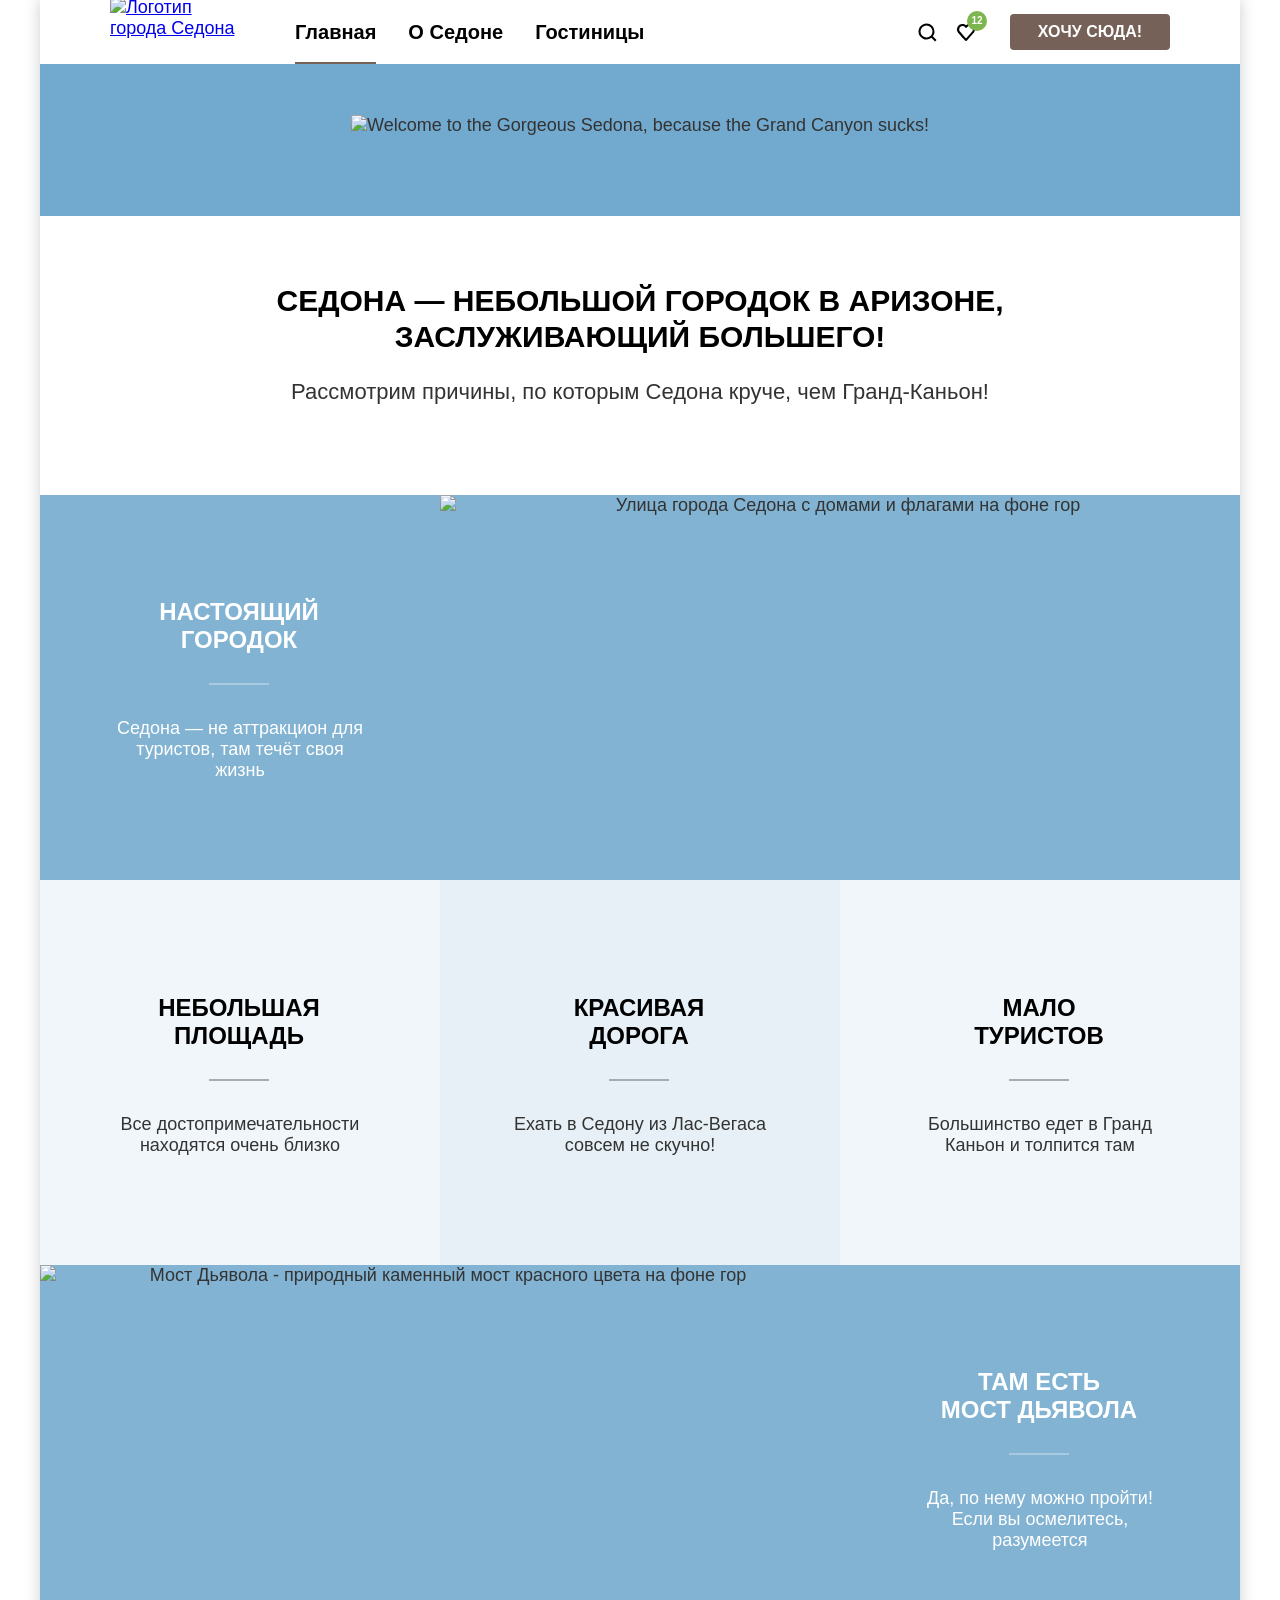
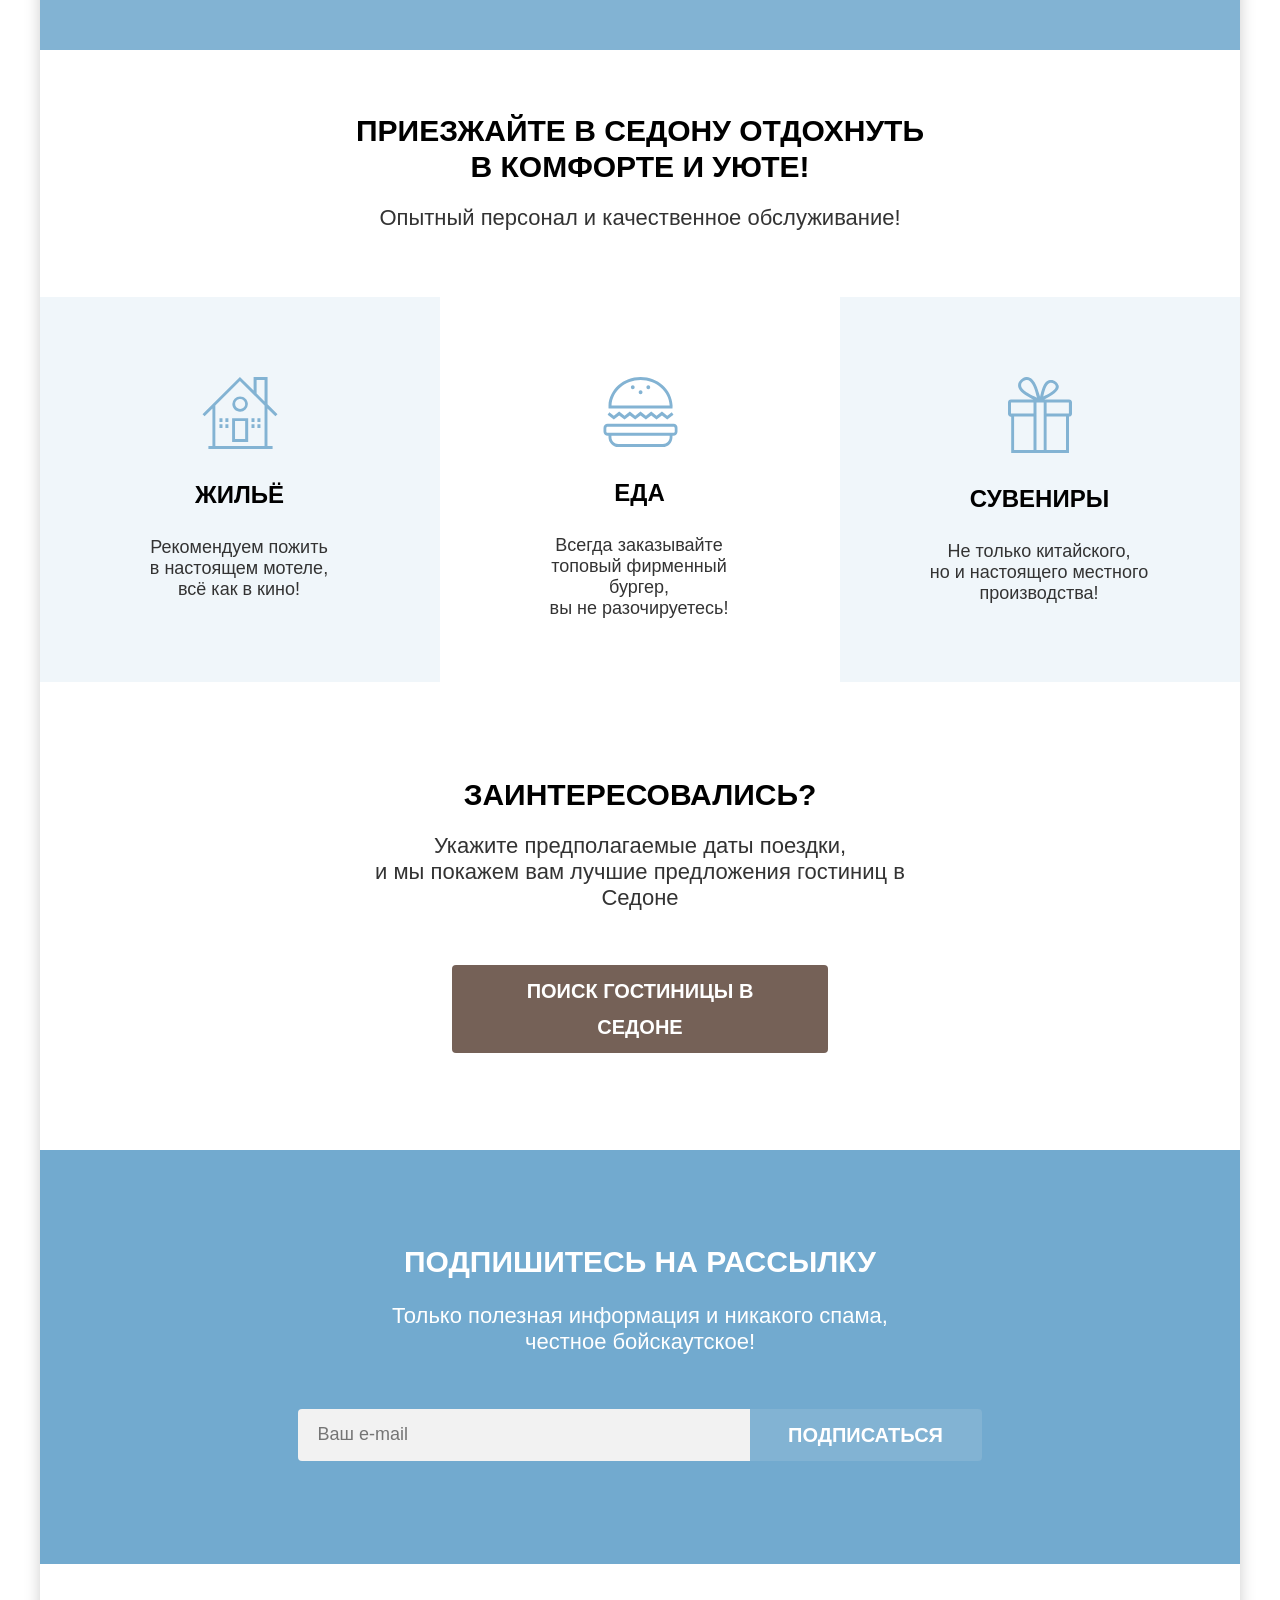
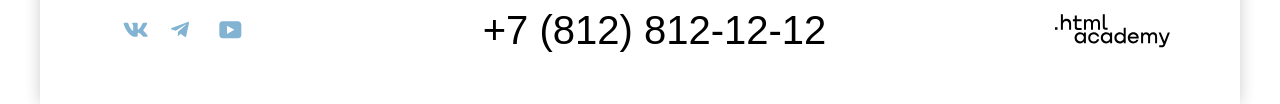
==== commit 19b5625b: "Merge pull request #4 from Vip2045/master" ====
--- a/index.html
+++ b/index.html
@@ -73,7 +73,7 @@
                   />
                 </svg>
                 <span class="visually-hidden">Избранное</span>
-                <span class="favorite-badge" width="20" height="20"> 12</span>
+                <span class="favorite-badge">12</span>
               </a>
             </li>
 
@@ -205,13 +205,13 @@
           </ul>
         </section>
 
-        <!--- services --->
+        <!--- service --->
         <section class="services" data-test="service">
           <div class="services-header">
-            <h2 class="services-title">
+            <h3 class="services-title">
               Приезжайте в Седону отдохнуть <br />
               в комфорте и уюте!
-            </h2>
+            </h3>
             <p class="services-description">
               Опытный персонал и качественное обслуживание!
             </p>
@@ -242,7 +242,7 @@
                   />
                 </svg>
               </div>
-              <h2 class="service-card-title">Жильё</h2>
+              <h3 class="service-card-title">Жильё</h3>
               <p class="service-card-text">
                 Рекомендуем пожить <br />
                 в настоящем мотеле, <br />
@@ -268,7 +268,7 @@
                   />
                 </svg>
               </div>
-              <h2 class="service-card-title">Еда</h2>
+              <h3 class="service-card-title">Еда</h3>
               <p class="service-card-text">
                 Всегда заказывайте <br />
                 топовый фирменный бургер, <br />
@@ -291,9 +291,9 @@
                   />
                 </svg>
               </div>
-              <h2 class="service-card-title">Сувениры</h2>
+              <h3 class="service-card-title">Сувениры</h3>
               <p class="service-card-text">
-                Не только китайского,<br />
+                Не только китайского, <br />
                 но и настоящего местного <br />
                 производства!
               </p>
@@ -301,7 +301,7 @@
           </ul>
         </section>
 
-        <!--- search --->
+        <!--- search-section --->
         <section class="search" data-test="search">
           <h2 class="search-title">Заинтересовались?</h2>
           <p class="search-desc">
@@ -314,7 +314,7 @@
           >
         </section>
 
-        <!--- subscribe --->
+        <!--- subscribe-section --->
         <section class="subscribe" data-test="subscribe">
           <h2 class="subscribe-title">Подпишитесь на рассылку</h2>
           <p class="subscribe-text">
--- a/styles/styles.css
+++ b/styles/styles.css
@@ -31,12 +31,12 @@
   flex-direction: column;
   min-height: 100%;
   margin: 0;
+  padding: 0;
   margin: 0 auto;
   font-family: "PT Sans", sans-serif;
   font-size: 18px;
   line-height: 21px;
   font-weight: 400;
-  font-style: normal;
   color: #333;
   background-color: #fff;
   box-shadow: 0 0 15px 0 rgba(0, 0, 0, 0.2);
@@ -44,7 +44,7 @@
 
 /* Page-container */
 .page-container {
-  width: 1200px;
+  min-width: 1200px;
   margin: 0 auto;
   display: flex;
   flex-direction: column;
@@ -145,10 +145,8 @@
 
 .navigation-link:hover,
 .navigation-link:focus {
-  color:#505050;
-}
-
-
+  color: #505050;
+}
 
 .navigation-favorites {
   margin-left: 1px;
@@ -193,9 +191,8 @@
 
 .favorite-badge:hover,
 .favorite-badge:focus {
-   background-color: #8ec85f;
-}
-
+  background-color: #8ec85f;
+}
 
 .navigation-button-link {
   display: flex;
@@ -396,13 +393,19 @@
 }
 
 /* Services */
+.services {
+  margin-top: 47px;
+  margin-bottom: -7px;
+}
+
 .services-header {
   width: 1200px;
   margin: 0 auto;
   display: flex;
   flex-direction: column;
   align-items: center;
-  margin-top: 40px;
+  margin-top: -46px;
+  margin-bottom: 0;
 }
 
 .services-title {
@@ -412,6 +415,7 @@
   text-transform: uppercase;
   text-align: center;
   color: #000;
+  margin-top: 62px;
   margin-bottom: -2px;
 }
 
@@ -422,46 +426,54 @@
   line-height: 26px;
   text-align: center;
   color: #333;
-  margin-bottom: 64px;
 }
 
 .services-cards {
+  width: 1200px;
+  max-height: 385;
   display: flex;
   justify-content: center;
-  width: 1200px;
-  margin-top: -102px;
-  padding: 81px 85px;
+  align-items: center;
+  margin: 0 auto;
+  margin-top: 11px;
+  margin-bottom: -16px;
 }
 
 .services-list {
-  display: flex;
   list-style: none;
-  text-align: center;
-  padding: 0 20px;
-  margin-top: 20px;
+  display: flex;
+  flex-wrap: wrap;
+  align-items: center;
+  text-align: center;
+  padding: 0;
+  margin-top: 40px;
 }
 
 .service-item {
   width: 400px;
-  display: flex;
+  min-height: 385px;
+  display: flex;
+  align-items: center;
   flex-direction: column;
-  min-height: 385px;
+  padding: 81px 85px;
+  padding-bottom: 18px;
 }
 
 .service-icon {
-  display: flex;
-  margin-top: 20px;
+  width: 100%;
+  text-align: center;
+  margin-top: -1px;
 }
 
 .service-card-title {
-  font-family: "PT Sans", sans-serif;
   font-weight: 700;
   font-size: 24px;
   line-height: 28px;
   text-transform: uppercase;
-  color: #000;
-  margin-top: 29px;
-  margin-bottom: 14px;
+  text-align: center;
+  color: #000;
+  margin-top: 27px;
+  margin-left: -1px;
 }
 
 .service-card-text {
@@ -470,22 +482,16 @@
   line-height: 21px;
   text-align: center;
   color: #333;
-  margin-top: 15px;
+  margin-top: 4px;
   margin-left: -2px;
+}
+
+.light {
+  background-color: #fff;
 }
 
 .light-blue {
   background-color: #f0f6fa;
-  display: flex;
-  align-items: center;
-  justify-content: center;
-}
-
-.light {
-  background-color: #fff;
-  display: flex;
-  align-items: center;
-  justify-content: center;
 }
 
 /* Search */
@@ -496,7 +502,7 @@
   align-items: center;
   justify-content: flex-start;
   flex-direction: column;
-  margin-top: 27px;
+  margin-top: 124px;
 }
 .search-title {
   font-weight: 700;
@@ -566,7 +572,7 @@
   background-size: cover;
   background-repeat: no-repeat;
   background-position: center bottom;
-  margin-top: -48px;
+  margin-top: -49px;
   padding: 0;
 }
 
